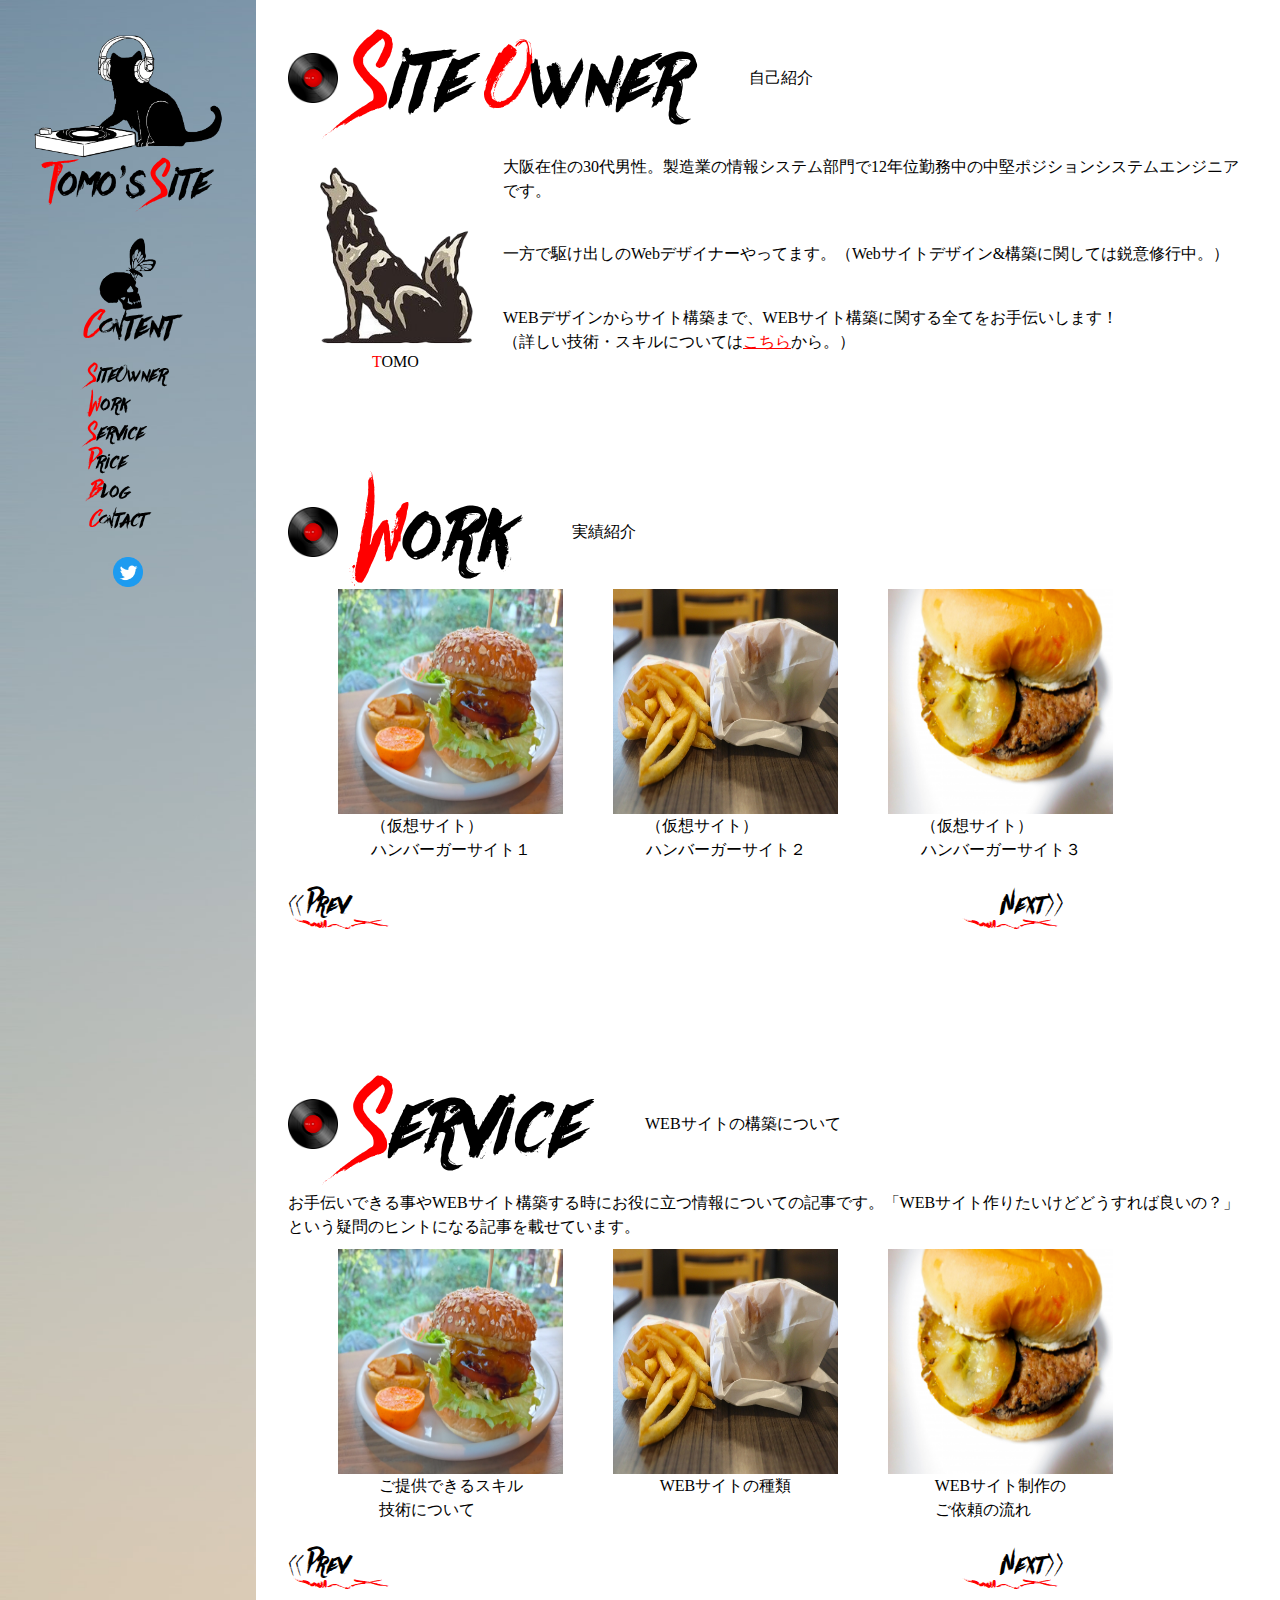
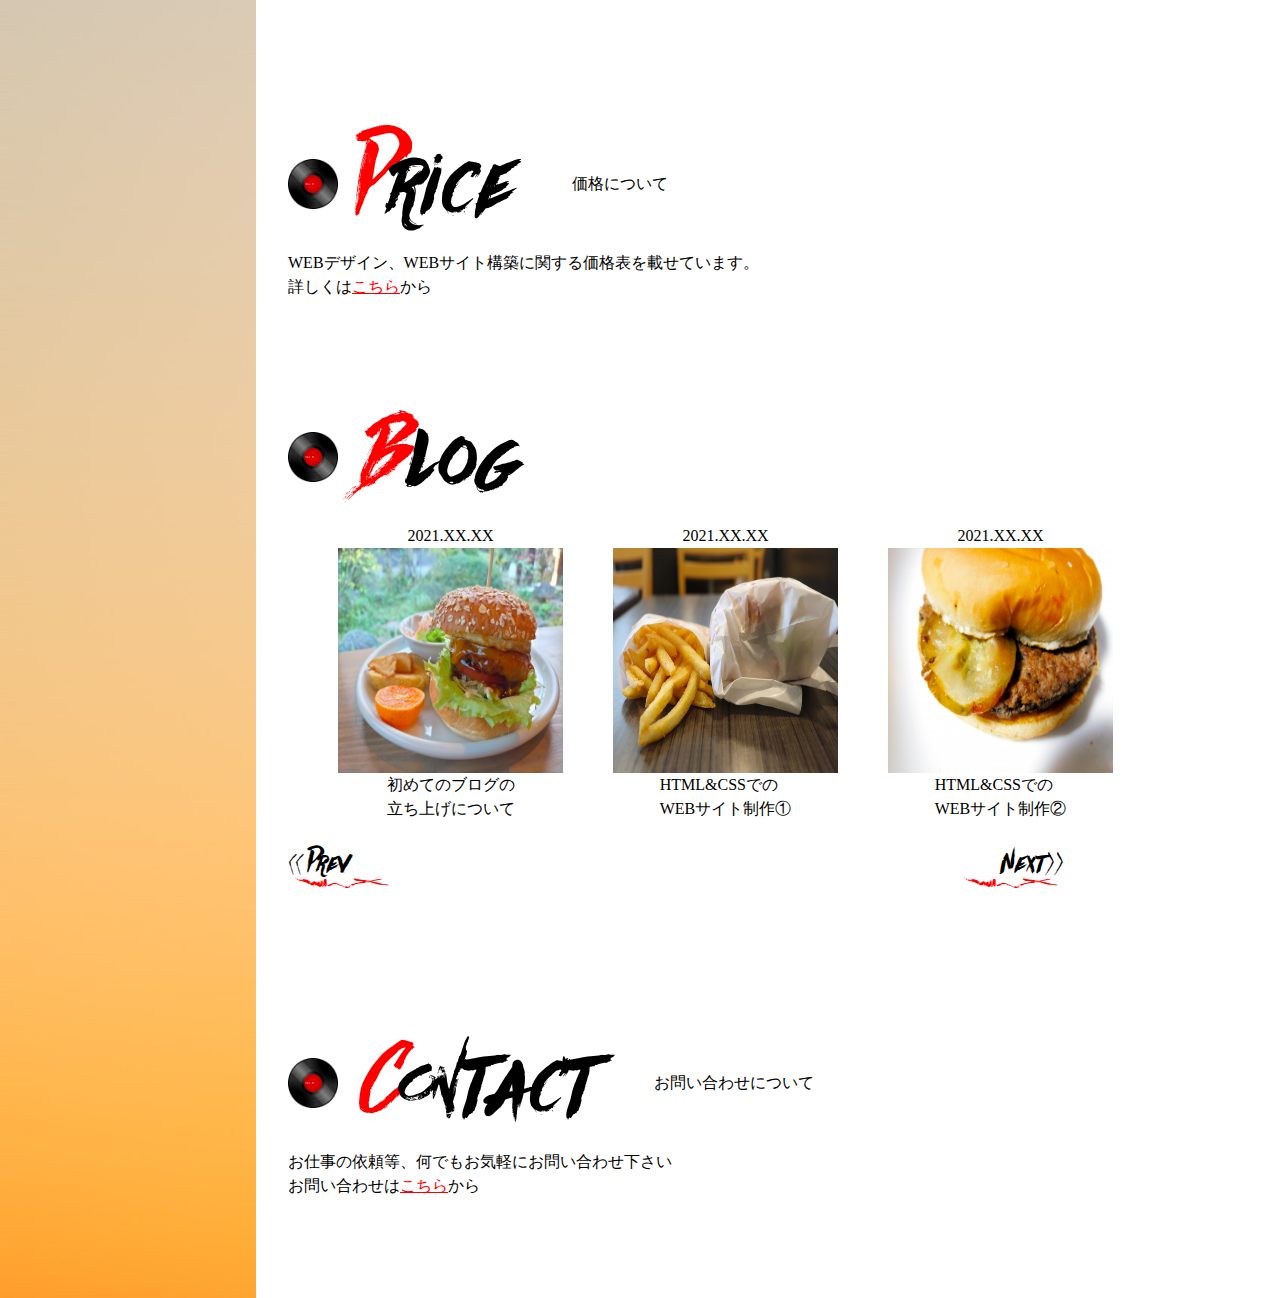
==== frontpage.html @ 64d19011 "frontpage.html のヘッダのCSSを実施" ====
<!DOCTYPE html>
    <html lang="ja">
        <head>
            <meta charset="UTF-8">
            <meta http-equiv="X-UA-Compatible" content="IE=edge">
            <meta name="description" content="副業用の作品集サイトです">
            <meta name="viewport" content="width=device-width, initial-scale=1.0">
            <title>TOMO PORTFOLIO</title>
            <link rel="stylesheet" href="./CSS/portfolio.css">
            <!-- スライダー用のCSS -->
            <!-- <link rel="stylesheet" type="text/css" href="CSS/slick.css"/>
            <link rel="stylesheet" type="text/css" href="CSS/slick-theme.css"/> -->

            <!-- Pageネーション用のJQueryjとJs -->
            <script src="https://code.jquery.com/jquery-3.6.0.min.js" integrity="sha256-/xUj+3OJU5yExlq6GSYGSHk7tPXikynS7ogEvDej/m4=" crossorigin="anonymous"></script>
            <script type="text/javascript" src="js/paginathing.min.js"></script>
            <script type="text/javascript" src="js/image-pagenation.js"></script>


        </head>
        <body>
            <header class="l-frontheader">
                <div class="p-frontheader">
                    <img src="./img/Twittersocialicons.png" alt="twitter" class="c-image__twitter p-frontheader__twitter">
                    <div class="p-frontheader__title">
                        <img src="./img/DJ_CAT.png" alt="サイトシンボルのDJCATです" class="c-image__cat">
                        <a href="#siteowner"><span>T</span>omo's <span>S</span>ite</a> 
                    </div>
                    <button class="p-hamberger"><span>M</span>enu</button>
                </div>
            </header>

            <main class="l-frontmain">
                <aside class="p-frontside">
                    <div class="p-frontside__fix">
                        <img src="./img/DJ_CAT.png" alt="サイトシンボルのDJCATです" class="c-image__cat u-margin__asidetop">
                        <a href="#siteowner" class="c-againstfont__side u-margin__asidebottom"><span>T</span>omo's <span>S</span>ite</a>
                        <img src="./img/skull.png" alt="サイドバーのシンボルの髑髏です" class="c-image__skull u-margin__asidetop">
                        <p class="c-againstfont__sidemenu"><span>C</span>ontent</p>
                        <ul class="c-againstfont__sidelink u-margin__asidetop u-margin__asidebottom">
                            <li><a href="#siteowner"><span>S</span>iteOwner</a></li>
                            <li><a href="#work"><span>W</span>ork</a></li>
                            <li><a href="#service"><span>S</span>ervice</a></li>
                            <li><a href="#price"><span>P</span>rice</a></li>
                            <li><a href="#blog"><span>B</span>log</a></li>
                            <li><a href="#contact"><span>C</span>ontact</a></li>
                        </ul>
                        <a href="#"><img src="./img/Twittersocialicons.png" alt="SiteOwnerのTwitterページのリンクです" class="c-image__twitter"></a>
                    </div>
                </aside>

                <article class="p-frontarticle">
                    <div class="p-frontarticle__wrap">  
                        <div class="p-introduction u-margin__asidetop" id="siteowner">
                            <div class="p-introduction__top ">
                                <img src="./img/record.png" alt="toppageのシンボルです" class="c-image__record">
                                <a href="#" class ="c-sutitlefont" ><span>S</span>ite <span>O</span>wner</a>
                                <p>自己紹介</p>
                            </div>
                            <div class="p-introduction__content">
                                <div class="p-introduction__left">
                                    <img src="./img/twitter_rj3PKCYw_400x400.png" alt="SiteOwnerのアバターです。" class="c-image__owner">
                                    <p><span>T</span>OMO</p>
                                </div>
                                <div class="p-introduction__right">
                                    <p>大阪在住の30代男性。製造業の情報システム部門で12年位勤務中の中堅ポジションシステムエンジニアです。</p>
                                    <p>一方で駆け出しのWebデザイナーやってます。（Webサイトデザイン&構築に関しては鋭意修行中。）</p>
                                    <p>WEBデザインからサイト構築まで、WEBサイト構築に関する全てをお手伝いします！<br>（詳しい技術・スキルについては<a href="#" class="c-redunderline">こちら</a>から。）</p>
                                </div>
                            </div>
                        </div>
                        <div class="p-frontwork" id="work">
                            <div class="p-frontwork__top">
                                <img src="./img/record.png" alt="toppageのシンボルです" class="c-image__record">
                                <a href="/work.html" class ="c-sutitlefont"><span>W</span>ork</a>
                                <p>実績紹介</p>
                            </div>
                            <div class="p-pagination">
                                <dl class="p-pagination__text">
                                    <dt><a href="/work.html"><img src="./img/work1.jpg" alt="画像1枚めです" class=c-image__work></a></dt>
                                    <dd><a class="c-genkaifont" href="/work.html">（仮想サイト）</br>ハンバーガーサイト１</a></dd> 
                                </dl>
                                <dl class="p-pagination__text">
                                    <dt><a href="/work.html"><img src="./img/work2.jpg" alt="画像2枚めです" class=c-image__work></a></dt>
                                    <dd><a class="c-genkaifont" href="#">（仮想サイト）</br>ハンバーガーサイト２</a></dd> 
                                </dl>
                                <dl class="p-pagination__text">
                                    <dt><a href="/work.html"><img src="./img/work3.jpg" alt="画像3枚めです" class=c-image__work></a></dt>
                                    <dd><a class="c-genkaifont" href="#">（仮想サイト）</br>ハンバーガーサイト３</a></dd> 
                                </dl>
                                <dl class="p-pagination__text">
                                    <dt><a href="/work.html"><img src="./img/work4.jpg" alt="画像4枚めです" class=c-image__work></a></dt>
                                    <dd><a class="c-genkaifont" href="#">（仮想サイト）</br>ハンバーガーサイト４</a></dd> 
                                </dl>
                            </div>
                        </div>
                    <div class="p-frontservice" id="service">
                        <div class="p-frontservice__top">
                            <img src="./img/record.png" alt="toppageのシンボルです" class="c-image__record">
                            <a href="#" class ="c-sutitlefont"><span>S</span>ervice</a>
                            <p>WEBサイトの構築について</p>
                        </div>
                        <p>お手伝いできる事やWEBサイト構築する時にお役に立つ情報についての記事です。「WEBサイト作りたいけどどうすれば良いの？」という疑問のヒントになる記事を載せています。</p>
                        <div class="p-pagination">
                            <dl class="p-pagination__text">
                                <dt><a href="#"><img src="./img/work1.jpg" alt="画像1枚めです" class=c-image__work></a></dt>
                                <dd><a class="c-genkaifont" href="#">ご提供できるスキル</br>技術について</a></dd> 
                            </dl>
                            <dl class="p-pagination__text">
                                <dt><a href="#"><img src="./img/work2.jpg" alt="画像2枚めです" class=c-image__work></a></dt>
                                <dd><a class="c-genkaifont" href="#">WEBサイトの種類</a></dd> 
                            </dl>
                            <dl class="p-pagination__text">
                                <dt><a href="#"><img src="./img/work3.jpg" alt="画像3枚めです" class=c-image__work></a></dt>
                                <dd><a class="c-genkaifont" href="#">WEBサイト制作の</br>ご依頼の流れ</a></dd> 
                            </dl>
                            <dl class="p-pagination__text">
                                <dt><a  href="#"><img src="./img/work4.jpg" alt="画像4枚めです" class=c-image__work></a></dt>
                                <dd><a  class="c-genkaifont" href="#">WEBデザインの種類について</a></dd> 
                            </dl>
                        </div>
                    </div>
                    <div class="p-frontprice" id="price">
                        <div class="p-frontprice__top">
                            <img src="./img/record.png" alt="toppageのシンボルです" class="c-image__record">
                            <a href="#" class ="c-sutitlefont"><span>P</span>rice</a>
                            <p>価格について</p>
                        </div>
                        <p>WEBデザイン、WEBサイト構築に関する価格表を載せています。</p>
                        <p>詳しくは<a class="c-redunderline" href="#">こちら</a>から</p>
                    </div>
                    <div class="p-frontblog" id="blog">
                        <div class="p-frontblog__top">
                            <img src="./img/record.png" alt="toppageのシンボルです" class="c-image__record">
                            <a href="#" class ="c-sutitlefont"><span>B</span>log</a>
                        </div>
                        <div class="p-pagination">
                            <dl class="p-pagination__text">
                                <dd><a class="c-genkaifont" href="#">2021.XX.XX</a></dd>
                                <dt><a href="#"><img src="./img/work1.jpg" alt="画像1枚めです" class=c-image__work></a></dt>
                                <dd><a class="c-genkaifont" href="#">初めてのブログの</br>立ち上げについて</a></dd> 
                            </dl>
                            <dl class="p-pagination__text">
                                <dd><a class="c-genkaifont" href="#">2021.XX.XX</a></dd>
                                <dt><a href="#"><img src="./img/work2.jpg" alt="画像2枚めです" class=c-image__work></a></dt>
                                <dd><a class="c-genkaifont" href="#">HTML&CSSでの<br>WEBサイト制作①</a></dd> 
                            </dl>
                            <dl class="p-pagination__text">
                                <dd><a class="c-genkaifont" href="#">2021.XX.XX</a></dd>
                                <dt><a href="#"><img src="./img/work3.jpg" alt="画像3枚めです" class=c-image__work></a></dt>
                                <dd><a class="c-genkaifont" href="#">HTML&CSSでの<br>WEBサイト制作②</a></dd> 
                            </dl>
                            <dl class="p-pagination__text">
                                <dd><a class="c-genkaifont" href="#">2021.XX.XX</a></dd>
                                <dt><a  href="#"><img src="./img/work4.jpg" alt="画像4枚めです" class=c-image__work></a></dt>
                                <dd><a class="c-genkaifont" href="#">HTML&CSSでの<br>WEBサイト制作③</a></dd> 
                            </dl>
                       </div>

                    </div>
                    <div class="p-frontcontact" id="contact">
                        <div class="p-frontcontact__top">
                            <img src="./img/record.png" alt="toppageのシンボルです" class="c-image__record">
                            <a href="#" class ="c-sutitlefont"><span>C</span>ontact</a>
                            <p>お問い合わせについて</p>
                        </div>
                        <p>お仕事の依頼等、何でもお気軽にお問い合わせ下さい</p>
                        <p>お問い合わせは<a class="c-redunderline" href="./contact.html">こちら</a>から</p>
                    </div>
                  </div>
                </article>
            </main>
            <footer class="l-frontfooter">
                <p><small>TOMO All right reserved</small></p>
            </footer>

            
        </body>
    </html>
---- CSS/portfolio.css ----
@charset "UTF-8";
/*! destyle.css v2.0.2 | MIT License | https://github.com/nicolas-cusan/destyle.css */
/* Reset box-model and set borders */
/* ============================================ */
*,
::before,
::after {
  -webkit-box-sizing: border-box;
          box-sizing: border-box;
  border-style: solid;
  border-width: 0;
}

/* Document */
/* ============================================ */
/**
 * 1. Correct the line height in all browsers.
 * 2. Prevent adjustments of font size after orientation changes in iOS.
 * 3. Remove gray overlay on links for iOS.
 */
html {
  line-height: 1.15;
  /* 1 */
  -webkit-text-size-adjust: 100%;
  /* 2 */
  -webkit-tap-highlight-color: transparent;
  /* 3*/
}

/* Sections */
/* ============================================ */
/**
 * Remove the margin in all browsers.
 */
body {
  margin: 0;
}

/**
 * Render the `main` element consistently in IE.
 */
main {
  display: block;
}

/* Vertical rhythm */
/* ============================================ */
p,
table,
blockquote,
address,
pre,
iframe,
form,
figure,
dl {
  margin: 0;
}

/* Headings */
/* ============================================ */
h1,
h2,
h3,
h4,
h5,
h6 {
  font-size: inherit;
  line-height: inherit;
  font-weight: inherit;
  margin: 0;
}

/* Lists (enumeration) */
/* ============================================ */
ul,
ol {
  margin: 0;
  padding: 0;
  list-style: none;
}

/* Lists (definition) */
/* ============================================ */
dt {
  font-weight: bold;
}

dd {
  margin-left: 0;
}

/* Grouping content */
/* ============================================ */
/**
 * 1. Add the correct box sizing in Firefox.
 * 2. Show the overflow in Edge and IE.
 */
hr {
  -webkit-box-sizing: content-box;
          box-sizing: content-box;
  /* 1 */
  height: 0;
  /* 1 */
  overflow: visible;
  /* 2 */
  border-top-width: 1px;
  margin: 0;
  clear: both;
  color: inherit;
}

/**
 * 1. Correct the inheritance and scaling of font size in all browsers.
 * 2. Correct the odd `em` font sizing in all browsers.
 */
pre {
  font-family: monospace, monospace;
  /* 1 */
  font-size: inherit;
  /* 2 */
}

address {
  font-style: inherit;
}

/* Text-level semantics */
/* ============================================ */
/**
 * Remove the gray background on active links in IE 10.
 */
a {
  background-color: transparent;
  text-decoration: none;
  color: inherit;
}

/**
 * 1. Remove the bottom border in Chrome 57-
 * 2. Add the correct text decoration in Chrome, Edge, IE, Opera, and Safari.
 */
abbr[title] {
  text-decoration: underline;
  /* 2 */
  -webkit-text-decoration: underline dotted;
          text-decoration: underline dotted;
  /* 2 */
}

/**
 * Add the correct font weight in Chrome, Edge, and Safari.
 */
b,
strong {
  font-weight: bolder;
}

/**
 * 1. Correct the inheritance and scaling of font size in all browsers.
 * 2. Correct the odd `em` font sizing in all browsers.
 */
code,
kbd,
samp {
  font-family: monospace, monospace;
  /* 1 */
  font-size: inherit;
  /* 2 */
}

/**
 * Add the correct font size in all browsers.
 */
small {
  font-size: 80%;
}

/**
 * Prevent `sub` and `sup` elements from affecting the line height in
 * all browsers.
 */
sub,
sup {
  font-size: 75%;
  line-height: 0;
  position: relative;
  vertical-align: baseline;
}

sub {
  bottom: -0.25em;
}

sup {
  top: -0.5em;
}

/* Embedded content */
/* ============================================ */
/**
 * Prevent vertical alignment issues.
 */
img,
embed,
object,
iframe {
  vertical-align: bottom;
}

/* Forms */
/* ============================================ */
/**
 * Reset form fields to make them styleable
 */
button,
input,
optgroup,
select,
textarea {
  -webkit-appearance: none;
  -moz-appearance: none;
       appearance: none;
  vertical-align: middle;
  color: inherit;
  font: inherit;
  background: transparent;
  padding: 0;
  margin: 0;
  outline: 0;
  border-radius: 0;
  text-align: inherit;
}

/**
 * Reset radio and checkbox appearance to preserve their look in iOS.
 */
[type="checkbox"] {
  -webkit-appearance: checkbox;
  -moz-appearance: checkbox;
       appearance: checkbox;
}

[type="radio"] {
  -webkit-appearance: radio;
  -moz-appearance: radio;
       appearance: radio;
}

/**
 * Show the overflow in IE.
 * 1. Show the overflow in Edge.
 */
button,
input {
  /* 1 */
  overflow: visible;
}

/**
 * Remove the inheritance of text transform in Edge, Firefox, and IE.
 * 1. Remove the inheritance of text transform in Firefox.
 */
button,
select {
  /* 1 */
  text-transform: none;
}

/**
 * Correct the inability to style clickable types in iOS and Safari.
 */
button,
[type="button"],
[type="reset"],
[type="submit"] {
  cursor: pointer;
  -webkit-appearance: none;
  -moz-appearance: none;
       appearance: none;
}

button[disabled],
[type="button"][disabled],
[type="reset"][disabled],
[type="submit"][disabled] {
  cursor: default;
}

/**
 * Remove the inner border and padding in Firefox.
 */
button::-moz-focus-inner,
[type="button"]::-moz-focus-inner,
[type="reset"]::-moz-focus-inner,
[type="submit"]::-moz-focus-inner {
  border-style: none;
  padding: 0;
}

/**
 * Restore the focus styles unset by the previous rule.
 */
button:-moz-focusring,
[type="button"]:-moz-focusring,
[type="reset"]:-moz-focusring,
[type="submit"]:-moz-focusring {
  outline: 1px dotted ButtonText;
}

/**
 * Remove arrow in IE10 & IE11
 */
select::-ms-expand {
  display: none;
}

/**
 * Remove padding
 */
option {
  padding: 0;
}

/**
 * Reset to invisible
 */
fieldset {
  margin: 0;
  padding: 0;
  min-width: 0;
}

/**
 * 1. Correct the text wrapping in Edge and IE.
 * 2. Correct the color inheritance from `fieldset` elements in IE.
 * 3. Remove the padding so developers are not caught out when they zero out
 *    `fieldset` elements in all browsers.
 */
legend {
  color: inherit;
  /* 2 */
  display: table;
  /* 1 */
  max-width: 100%;
  /* 1 */
  padding: 0;
  /* 3 */
  white-space: normal;
  /* 1 */
}

/**
 * Add the correct vertical alignment in Chrome, Firefox, and Opera.
 */
progress {
  vertical-align: baseline;
}

/**
 * Remove the default vertical scrollbar in IE 10+.
 */
textarea {
  overflow: auto;
}

/**
 * Correct the cursor style of increment and decrement buttons in Chrome.
 */
[type="number"]::-webkit-inner-spin-button,
[type="number"]::-webkit-outer-spin-button {
  height: auto;
}

/**
 * 1. Correct the outline style in Safari.
 */
[type="search"] {
  outline-offset: -2px;
  /* 1 */
}

/**
 * Remove the inner padding in Chrome and Safari on macOS.
 */
[type="search"]::-webkit-search-decoration {
  -webkit-appearance: none;
}

/**
 * 1. Correct the inability to style clickable types in iOS and Safari.
 * 2. Change font properties to `inherit` in Safari.
 */
::-webkit-file-upload-button {
  -webkit-appearance: button;
  /* 1 */
  font: inherit;
  /* 2 */
}

/**
 * Clickable labels
 */
label[for] {
  cursor: pointer;
}

/* Interactive */
/* ============================================ */
/*
 * Add the correct display in Edge, IE 10+, and Firefox.
 */
details {
  display: block;
}

/*
 * Add the correct display in all browsers.
 */
summary {
  display: list-item;
}

/*
 * Remove outline for editable content.
 */
[contenteditable] {
  outline: none;
}

/* Table */
/* ============================================ */
table {
  border-collapse: collapse;
  border-spacing: 0;
}

caption {
  text-align: left;
}

td,
th {
  vertical-align: top;
  padding: 0;
}

th {
  text-align: left;
  font-weight: bold;
}

/* Misc */
/* ============================================ */
/**
 * Add the correct display in IE 10+.
 */
template {
  display: none;
}

/**
 * Add the correct display in IE 10.
 */
[hidden] {
  display: none;
}

/* PCはWidthが1200pxより大きい */
/* タブレットはWidthが1200pxより小さい */
/* スマホはWidthが700pxより小さい */
@font-face {
  font-family: "genkai-mincho";
  src: url("/fonts/genkai-mincho-sanset.woff") format("woff");
}

@font-face {
  font-family: "my-against";
  src: url("/fonts/againts.woff") format("woff");
}

@font-face {
  font-family: "my-thunder";
  src: url("/fonts/thunder.woff2") format("woff2");
}

html {
  line-height: 150%;
}

h1, h2, h3, ul, a {
  font-family: "my-against";
}

ul {
  font-size: 30px;
}

span {
  color: red;
}

form {
  font-family: "genkai-mincho";
}

@media (min-width: 1201px) {
  .l-frontheader {
    display: none;
  }
}

@media (max-width: 1200px) {
  .l-frontheader {
    display: block;
    width: 100vw;
    height: 250px;
    background-image: url(/img/gradation_background.jpg);
  }
}

.l-workheader {
  width: 100vw;
  display: -webkit-box;
  display: -ms-flexbox;
  display: flex;
  -webkit-box-orient: vertical;
  -webkit-box-direction: normal;
      -ms-flex-direction: column;
          flex-direction: column;
  -webkit-box-align: center;
      -ms-flex-align: center;
          align-items: center;
}

.l-index {
  height: 100vh;
  width: 100vw;
  background: url("/img/frontpage_background.jpg") no-repeat center center/cover;
}

.l-frontmain {
  display: -webkit-box;
  display: -ms-flexbox;
  display: flex;
}

.l-workmain {
  width: 100vw;
  display: -webkit-box;
  display: -ms-flexbox;
  display: flex;
  -webkit-box-orient: vertical;
  -webkit-box-direction: normal;
      -ms-flex-direction: column;
          flex-direction: column;
  -webkit-box-align: center;
      -ms-flex-align: center;
          align-items: center;
}

@media (min-width: 1201px) {
  .l-frontfooter {
    display: none;
  }
}

.l-workfooter {
  width: 100vw;
  height: 100px;
  background: url(/img/footer_tape.jpg) 90px/60px;
  margin-top: 80px;
  display: -webkit-box;
  display: -ms-flexbox;
  display: flex;
  -webkit-box-orient: vertical;
  -webkit-box-direction: normal;
      -ms-flex-direction: column;
          flex-direction: column;
  -webkit-box-align: center;
      -ms-flex-align: center;
          align-items: center;
  -webkit-box-pack: center;
      -ms-flex-pack: center;
          justify-content: center;
  color: white;
}

.c-genkaifont, .c-genkaifont__contents {
  font-family: "genkai-mincho";
}

.c-genkaifont__contents {
  font-size: 16px;
}

.c-thunderfont {
  font-family: "my-thunder";
}

.c-againstfont, .c-againstfont__side, .c-againstfont__sidemenu, .c-againstfont__sidelink {
  font-family: "my-against";
}

.c-againstfont__side {
  font-size: 50px;
}

.c-againstfont__sidemenu {
  font-size: 40px;
}

.c-againstfont__sidelink {
  font-size: 25px;
}

.c-sutitlefont {
  font-size: 100px;
}

.c-redunderline {
  text-decoration: underline;
  color: red;
  font-family: "genkai-mincho";
}

.c-animationtext > span {
  font-size: 80px;
  color: black;
}

.c-animationtext > span:nth-of-type(1) {
  font-size: 120px;
  color: red;
}

.c-animationtext > span:nth-of-type(6) {
  font-size: 120px;
  color: red;
}

.c-animationlink > span {
  font-size: 50px;
  color: black;
}

.c-animationlink > span:nth-of-type(1) {
  font-size: 100px;
  color: red;
}

.c-thunderanimation > span {
  font-size: 50px;
}

.c-image__indexdjcat {
  width: 200px;
  height: 150px;
}

.c-image__cat {
  width: 200px;
  height: 150px;
}

.c-image__skull {
  width: 80px;
  height: 80px;
}

.c-image__twitter {
  width: 30px;
  height: 30px;
}

.c-image__record {
  width: 50px;
  height: 50px;
}

.c-image__owner {
  width: 215px;
  height: 215px;
}

.c-image__work {
  width: 225px;
  height: 225px;
}

.c-image__slick {
  width: 70vw;
  height: 500px;
}

.c-image__otherwork {
  width: 50vw;
  height: 300px;
}

.slick-dots > li > button::before {
  font-size: 50px;
}

.p-index {
  display: -webkit-box;
  display: -ms-flexbox;
  display: flex;
  -webkit-box-orient: vertical;
  -webkit-box-direction: normal;
      -ms-flex-direction: column;
          flex-direction: column;
  -webkit-box-align: center;
      -ms-flex-align: center;
          align-items: center;
  width: 60vw;
  height: 100vh;
  position: relative;
}

.p-index__indexdjcat {
  position: absolute;
  top: 10vh;
}

.p-index__animationtext {
  position: absolute;
  top: 35vh;
}

.p-index__animationlink {
  position: absolute;
  top: 70vh;
}

.p-index__thunderfont {
  position: absolute;
  top: 80vh;
}

.p-frontarticle {
  width: 80vw;
  display: -webkit-box;
  display: -ms-flexbox;
  display: flex;
  -webkit-box-orient: vertical;
  -webkit-box-direction: normal;
      -ms-flex-direction: column;
          flex-direction: column;
  -webkit-box-align: center;
      -ms-flex-align: center;
          align-items: center;
  font-family: "genkai-mincho";
}

.p-frontarticle__wrap {
  width: 75vw;
}

.p-introduction__top {
  display: -webkit-box;
  display: -ms-flexbox;
  display: flex;
  -webkit-box-align: center;
      -ms-flex-align: center;
          align-items: center;
  height: 115px;
}

.p-introduction__top > a {
  margin: 0 40px 0 20px;
}

.p-introduction__top > p {
  margin: 0 40px 0 20px;
  font-family: "genkai-mincho";
}

.p-introduction__content {
  display: -webkit-box;
  display: -ms-flexbox;
  display: flex;
}

.p-introduction__left {
  width: 215px;
  display: -webkit-box;
  display: -ms-flexbox;
  display: flex;
  -webkit-box-orient: vertical;
  -webkit-box-direction: normal;
      -ms-flex-direction: column;
          flex-direction: column;
  -webkit-box-align: center;
      -ms-flex-align: center;
          align-items: center;
}

.p-introduction__right {
  display: -webkit-box;
  display: -ms-flexbox;
  display: flex;
  -webkit-box-orient: vertical;
  -webkit-box-direction: normal;
      -ms-flex-direction: column;
          flex-direction: column;
  -ms-flex-pack: distribute;
      justify-content: space-around;
}

.p-frontwork {
  margin-top: 100px;
}

.p-frontwork__top {
  display: -webkit-box;
  display: -ms-flexbox;
  display: flex;
  -webkit-box-align: center;
      -ms-flex-align: center;
          align-items: center;
  height: 115px;
}

.p-frontwork__top > a {
  margin: 0 40px 0 20px;
}

.p-frontwork__top > p {
  margin: 0 40px 0 20px;
  font-family: "genkai-mincho";
}

.p-pagination {
  display: -webkit-box;
  display: -ms-flexbox;
  display: flex;
}

.p-pagination__class {
  width: 775px;
  display: -webkit-box;
  display: -ms-flexbox;
  display: flex;
  -webkit-box-pack: justify;
      -ms-flex-pack: justify;
          justify-content: space-between;
  margin: 30px 0 50px 0;
}

.p-pagination__class > .prev {
  position: relative;
}

.p-pagination__class > .prev > a::after {
  position: absolute;
  content: "Ene";
  color: red;
  top: 15px;
  left: 5px;
  font-family: "my-thunder";
  font-size: 25px;
}

.p-pagination__class > .next {
  position: relative;
}

.p-pagination__class > .next > a::after {
  position: absolute;
  content: "Ene";
  color: red;
  top: 15px;
  right: 5px;
  font-family: "my-thunder";
  font-size: 25px;
}

.p-pagination__class > .page {
  display: none;
}

.p-pagination__work {
  margin-top: 80px;
  display: -webkit-box;
  display: -ms-flexbox;
  display: flex;
  -webkit-box-orient: vertical;
  -webkit-box-direction: normal;
      -ms-flex-direction: column;
          flex-direction: column;
  -webkit-box-align: center;
      -ms-flex-align: center;
          align-items: center;
}

.p-pagination__work > h3 {
  margin-bottom: 20px;
}

.p-pagination__text {
  display: -webkit-box;
  display: -ms-flexbox;
  display: flex;
  -webkit-box-orient: vertical;
  -webkit-box-direction: normal;
      -ms-flex-direction: column;
          flex-direction: column;
  -webkit-box-align: center;
      -ms-flex-align: center;
          align-items: center;
}

.p-pagination__text > dt {
  margin-left: 50px;
}

.p-pagination__text > dd {
  margin-left: 50px;
}

.p-pagination__container {
  display: -webkit-box;
  display: -ms-flexbox;
  display: flex;
  -webkit-box-pack: justify;
      -ms-flex-pack: justify;
          justify-content: space-between;
}

.p-pagination__other {
  display: -webkit-box;
  display: -ms-flexbox;
  display: flex;
  -webkit-box-orient: vertical;
  -webkit-box-direction: normal;
      -ms-flex-direction: column;
          flex-direction: column;
  -webkit-box-align: center;
      -ms-flex-align: center;
          align-items: center;
}

.p-pagination__othercontents {
  display: -webkit-box;
  display: -ms-flexbox;
  display: flex;
  -webkit-box-orient: vertical;
  -webkit-box-direction: normal;
      -ms-flex-direction: column;
          flex-direction: column;
  -webkit-box-align: center;
      -ms-flex-align: center;
          align-items: center;
}

.p-frontservice {
  margin-top: 100px;
}

.p-frontservice__top {
  display: -webkit-box;
  display: -ms-flexbox;
  display: flex;
  -webkit-box-align: center;
      -ms-flex-align: center;
          align-items: center;
  height: 115px;
}

.p-frontservice__top > a {
  margin: 0 40px 0 20px;
}

.p-frontservice__top > p {
  margin: 0 40px 0 20px;
  font-family: "genkai-mincho";
}

.p-frontservice > p {
  margin: 10px 0 10px 0;
}

.p-frontprice {
  margin-top: 100px;
}

.p-frontprice__top {
  display: -webkit-box;
  display: -ms-flexbox;
  display: flex;
  -webkit-box-align: center;
      -ms-flex-align: center;
          align-items: center;
  height: 115px;
  margin-bottom: 10px;
}

.p-frontprice__top > a {
  margin: 0 40px 0 20px;
}

.p-frontprice__top > p {
  margin: 0 40px 0 20px;
  font-family: "genkai-mincho";
}

.p-frontblog {
  margin-top: 100px;
}

.p-frontblog__top {
  display: -webkit-box;
  display: -ms-flexbox;
  display: flex;
  -webkit-box-align: center;
      -ms-flex-align: center;
          align-items: center;
  height: 115px;
  margin-bottom: 10px;
}

.p-frontblog__top > a {
  margin: 0 40px 0 20px;
}

.p-frontblog__top > p {
  margin: 0 40px 0 20px;
  font-family: "genkai-mincho";
}

.p-frontcontact {
  margin: 100px 0 100px 0;
}

.p-frontcontact__top {
  display: -webkit-box;
  display: -ms-flexbox;
  display: flex;
  -webkit-box-align: center;
      -ms-flex-align: center;
          align-items: center;
  height: 115px;
  margin-bottom: 10px;
}

.p-frontcontact__top > a {
  margin: 0 40px 0 20px;
}

.p-frontcontact__top > p {
  margin: 0 40px 0 20px;
  font-family: "genkai-mincho";
}

.p-workarticle {
  margin-top: 40px;
  width: 70vw;
}

.p-workarticle > p {
  font-family: "genkai-mincho";
}

.p-workarticle__subtitle {
  display: -webkit-box;
  display: -ms-flexbox;
  display: flex;
  -webkit-box-align: center;
      -ms-flex-align: center;
          align-items: center;
  height: 80px;
}

.p-workarticle__subtitle > a {
  margin: 0 40px 0 20px;
}

.p-workarticle__subtitle > p {
  margin: 0 40px 0 20px;
  font-family: "genkai-mincho";
}

.p-workarticle__contents {
  margin: 80px 0 80px 0;
}

.p-workarticle__contents > p {
  font-family: "genkai-mincho";
  margin: 20px 0 20px 0;
}

.p-blogarticle__date {
  text-align: right;
}

.p-slider {
  width: 70vw;
  margin-top: 80px;
}

.p-slider > img {
  height: 400px;
}

.p-grid {
  display: -ms-grid;
  display: grid;
  -ms-grid-columns: (23vw)[3];
      grid-template-columns: repeat(3, 23vw);
  -ms-grid-rows: (80px)[3];
      grid-template-rows: repeat(3, 80px);
  font-family: "genkai-mincho";
  color: white;
  margin-bottom: 80px;
}

.p-grid > li {
  font-size: 20px;
  background: url(/img/Black3.png) center/contain no-repeat;
  width: 23vw;
  height: 80px;
  line-height: 80px;
  text-align: center;
}

.p-form {
  width: 70vw;
  display: -webkit-box;
  display: -ms-flexbox;
  display: flex;
  -webkit-box-orient: vertical;
  -webkit-box-direction: normal;
      -ms-flex-direction: column;
          flex-direction: column;
  -webkit-box-align: center;
      -ms-flex-align: center;
          align-items: center;
}

.p-form__contents {
  display: block;
  margin-top: 20px;
  display: -webkit-box;
  display: -ms-flexbox;
  display: flex;
}

.p-form__label {
  display: block;
  width: 15vw;
}

.p-form__input {
  display: block;
  width: 50vw;
  background-color: #F4F0F0;
  border: 1px solid #707070;
}

.p-form__textarea {
  width: 50vw;
  background-color: #F4F0F0;
  border: 1px solid  #707070;
  height: 120px;
}

.p-form__submit {
  background: url(/img/Black3.png) center/contain no-repeat;
  color: white;
}

.p-form__submit > input {
  width: 20vw;
  text-align: center;
  height: 80px;
  line-height: 80px;
}

.p-frontside {
  background-image: url(/img/gradation_background.jpg);
  background-size: cover;
  width: 20vw;
}

.p-frontside__fix {
  position: fixed;
  width: 20vw;
  display: -webkit-box;
  display: -ms-flexbox;
  display: flex;
  -webkit-box-orient: vertical;
  -webkit-box-direction: normal;
      -ms-flex-direction: column;
          flex-direction: column;
  -webkit-box-align: center;
      -ms-flex-align: center;
          align-items: center;
}

.p-frontside > p {
  font-size: 50px;
  font-family: "my-against";
}

.p-frontside > ul {
  font-size: 30px;
  font-family: "my-against";
}

.p-workside {
  height: 100vh;
}

@media (min-width: 1201px) {
  .p-workside {
    display: none;
  }
}

.p-frontheader {
  position: relative;
}

.p-frontheader__twitter {
  position: absolute;
  top: 150px;
  left: 150px;
}

.p-frontheader__title {
  height: 250px;
  display: -webkit-box;
  display: -ms-flexbox;
  display: flex;
  -webkit-box-orient: vertical;
  -webkit-box-direction: normal;
      -ms-flex-direction: column;
          flex-direction: column;
  -webkit-box-align: center;
      -ms-flex-align: center;
          align-items: center;
  -webkit-box-pack: center;
      -ms-flex-pack: center;
          justify-content: center;
}

.p-frontheader__title > a {
  font-size: 50px;
}

.p-hamberger {
  position: absolute;
  left: 90vw;
  top: 50px;
  font-size: 30px;
  font-family: "my-against";
}

.p-workheader__wrap {
  width: 70%;
  display: -webkit-box;
  display: -ms-flexbox;
  display: flex;
}

.p-workheader__left {
  display: -webkit-box;
  display: -ms-flexbox;
  display: flex;
  -webkit-box-orient: vertical;
  -webkit-box-direction: normal;
      -ms-flex-direction: column;
          flex-direction: column;
  -webkit-box-align: center;
      -ms-flex-align: center;
          align-items: center;
  margin-right: 80px;
}

.p-workheader__title {
  display: -webkit-box;
  display: -ms-flexbox;
  display: flex;
  -webkit-box-align: center;
      -ms-flex-align: center;
          align-items: center;
  height: 150px;
}

.p-workheader__title > a {
  margin: 0 40px 0 20px;
}

.p-workheader__title > p {
  margin: 0 40px 0 20px;
  font-family: "genkai-mincho";
}

.p-workheader__pankuzu {
  display: -webkit-box;
  display: -ms-flexbox;
  display: flex;
}

.p-workheader__pankuzu > a, .p-workheader__pankuzu p {
  font-family: "genkai-mincho";
}

.p-workheader__pankuzu > p {
  margin: 0 5px 0 5px;
}

.u-margin__index {
  margin-bottom: 40px;
}

.u-margin__asidetop {
  margin-top: 20px;
}

.u-margin__asidetop > li {
  margin-top: 5px;
}

.u-margin__asidebottom {
  margin-bottom: 20px;
}

.u-margin__asidebottom > li {
  margin-bottom: 5px;
}

.u-margin__worktop {
  margin-top: 20px;
}

.u-margin__pricetop {
  margin-top: 80px;
}

.u-margin__blogtop {
  margin-top: 80px;
}
/*# sourceMappingURL=portfolio.css.map */
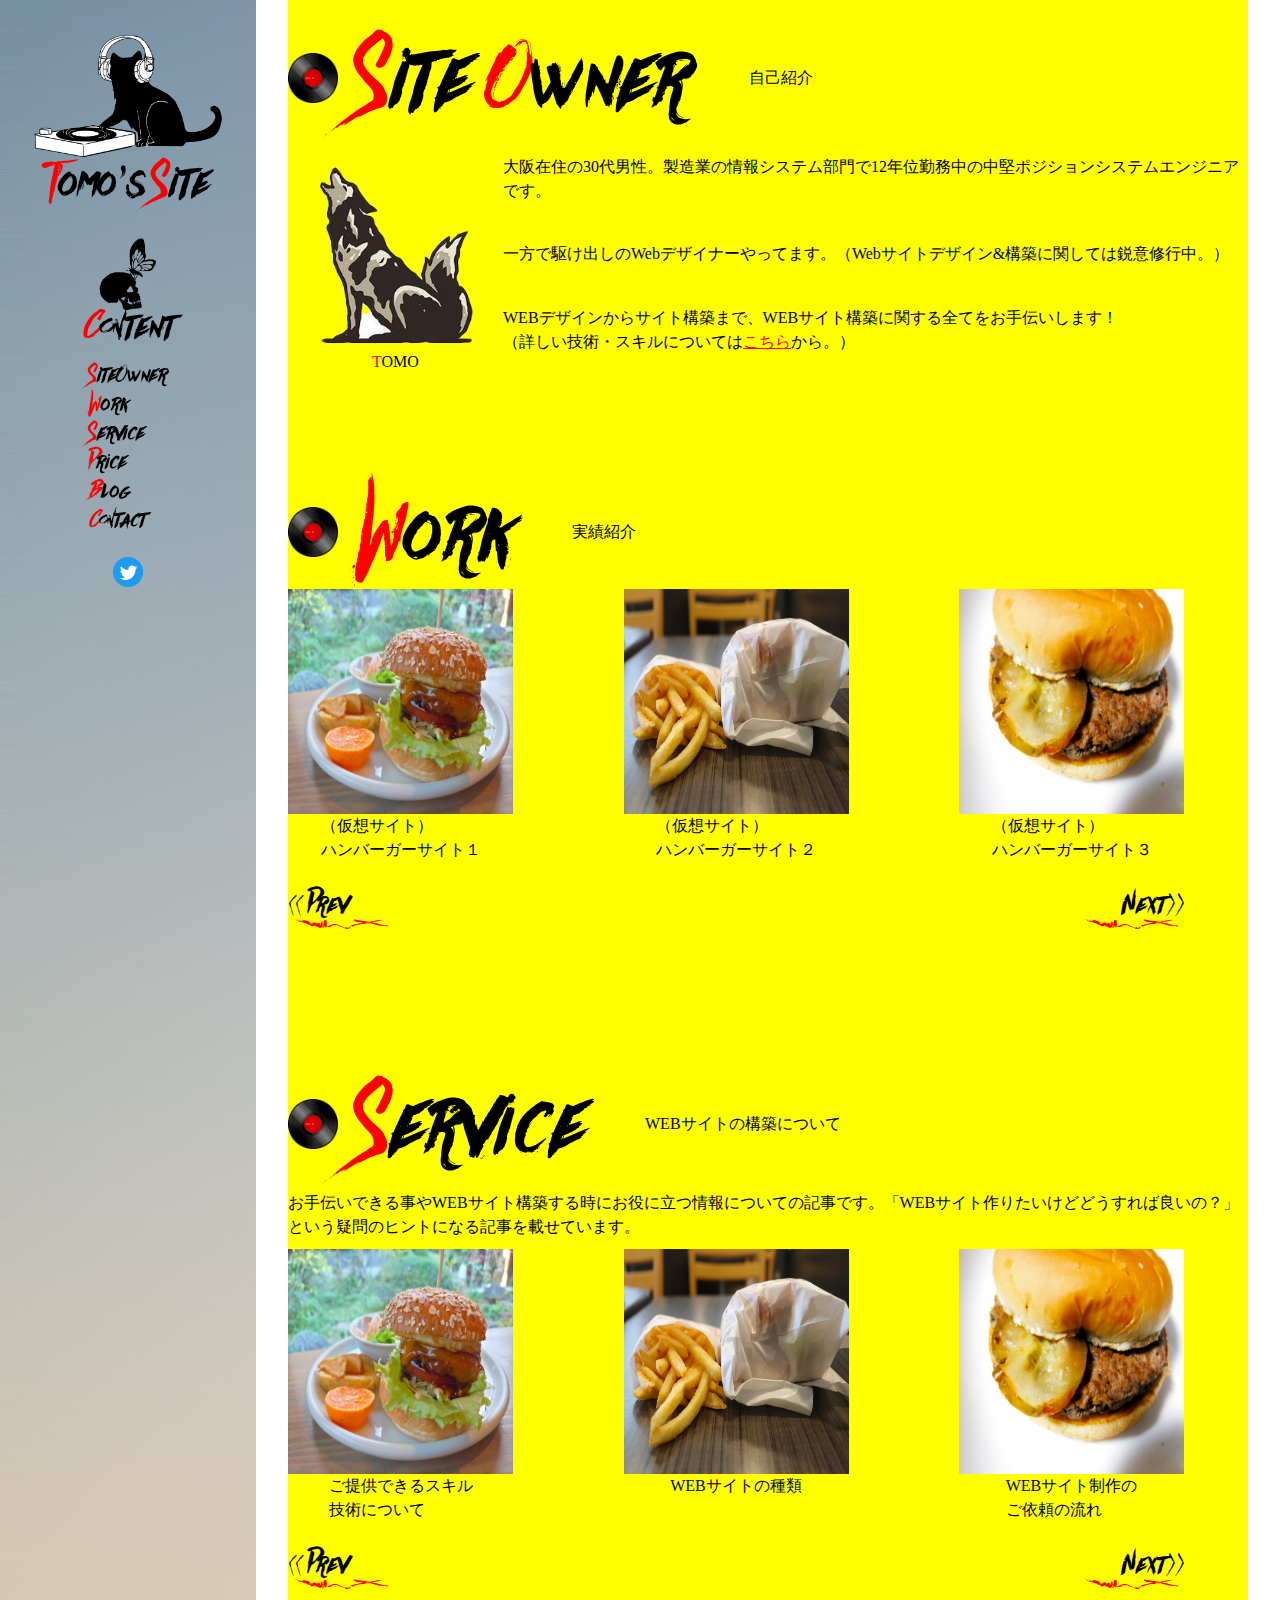
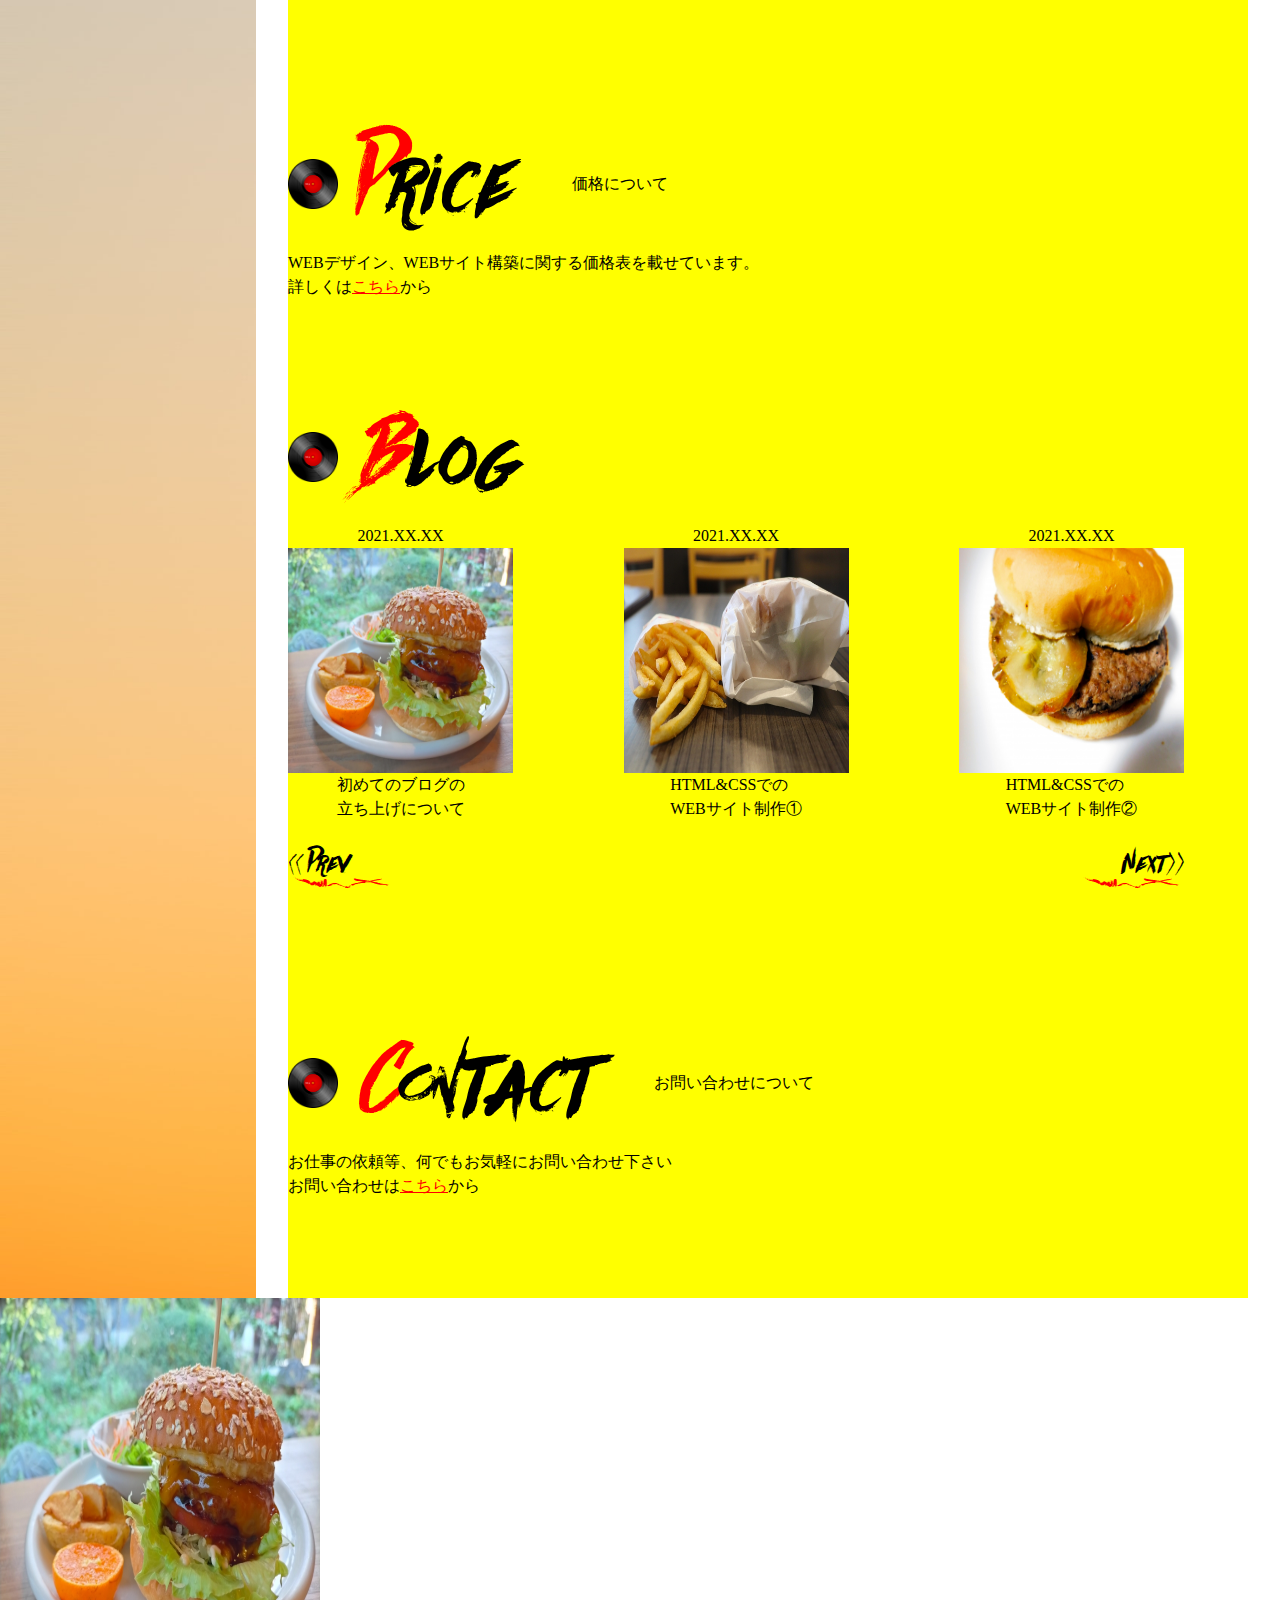
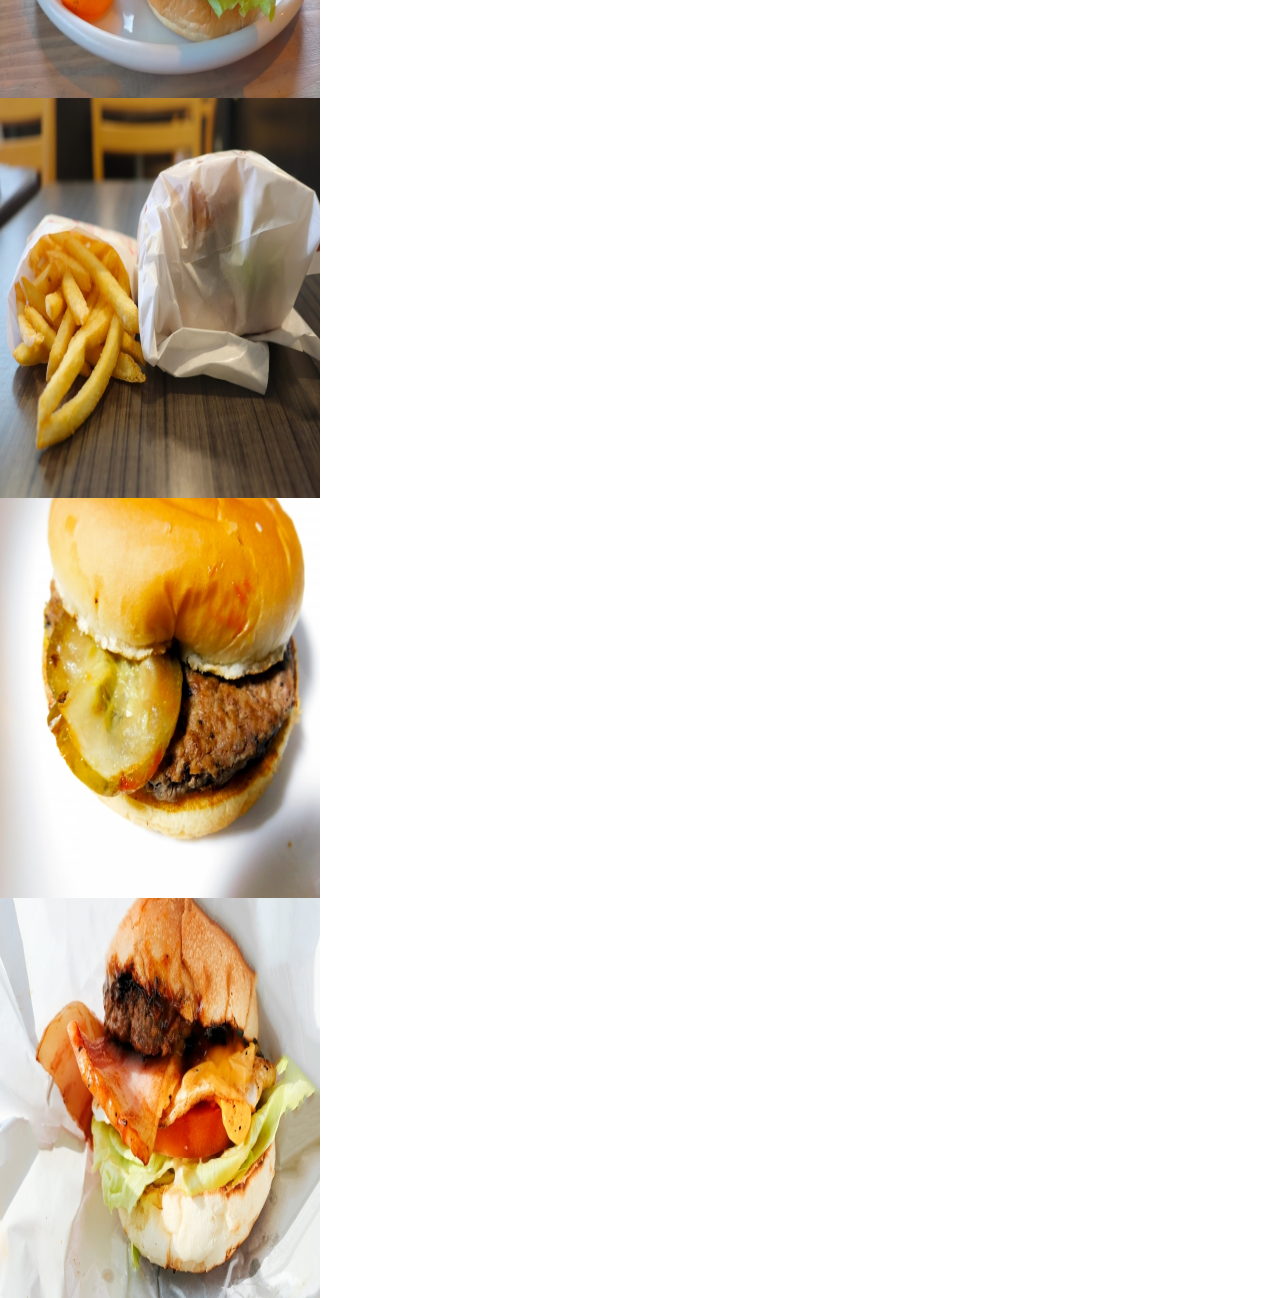
==== commit 0f079a48: "Swiper対応" ====
--- a/frontpage.html
+++ b/frontpage.html
@@ -16,6 +16,9 @@
             <script type="text/javascript" src="js/paginathing.min.js"></script>
             <script type="text/javascript" src="js/image-pagenation.js"></script>
 
+            <!-- SwiperのCSS読み込み -->
+            <link rel="stylesheet" href="./CSS/swiper-bundle.min.css">
+
 
         </head>
         <body>
@@ -33,8 +36,8 @@
             <main class="l-frontmain">
                 <aside class="p-frontside">
                     <div class="p-frontside__fix">
-                        <img src="./img/DJ_CAT.png" alt="サイトシンボルのDJCATです" class="c-image__cat u-margin__asidetop">
-                        <a href="#siteowner" class="c-againstfont__side u-margin__asidebottom"><span>T</span>omo's <span>S</span>ite</a>
+                        <img src="./img/DJ_CAT.png" alt="サイトシンボルのDJCATです" class="c-image__cat u-margin__asidetop p-frontside__cat">
+                        <a href="#siteowner" class="c-againstfont__side u-margin__asidebottom p-frontside__subtitle"><span>T</span>omo's <span>S</span>ite</a>
                         <img src="./img/skull.png" alt="サイドバーのシンボルの髑髏です" class="c-image__skull u-margin__asidetop">
                         <p class="c-againstfont__sidemenu"><span>C</span>ontent</p>
                         <ul class="c-againstfont__sidelink u-margin__asidetop u-margin__asidebottom">
@@ -94,86 +97,103 @@
                                 </dl>
                             </div>
                         </div>
-                    <div class="p-frontservice" id="service">
-                        <div class="p-frontservice__top">
-                            <img src="./img/record.png" alt="toppageのシンボルです" class="c-image__record">
-                            <a href="#" class ="c-sutitlefont"><span>S</span>ervice</a>
-                            <p>WEBサイトの構築について</p>
+                        <div class="p-frontservice" id="service">
+                            <div class="p-frontservice__top">
+                                <img src="./img/record.png" alt="toppageのシンボルです" class="c-image__record">
+                                <a href="#" class ="c-sutitlefont"><span>S</span>ervice</a>
+                                <p>WEBサイトの構築について</p>
+                            </div>
+                            <p>お手伝いできる事やWEBサイト構築する時にお役に立つ情報についての記事です。「WEBサイト作りたいけどどうすれば良いの？」という疑問のヒントになる記事を載せています。</p>
+                            <div class="p-pagination">
+                                <dl class="p-pagination__text">
+                                    <dt><a href="#"><img src="./img/work1.jpg" alt="画像1枚めです" class=c-image__work></a></dt>
+                                    <dd><a class="c-genkaifont" href="#">ご提供できるスキル</br>技術について</a></dd> 
+                                </dl>
+                                <dl class="p-pagination__text">
+                                    <dt><a href="#"><img src="./img/work2.jpg" alt="画像2枚めです" class=c-image__work></a></dt>
+                                    <dd><a class="c-genkaifont" href="#">WEBサイトの種類</a></dd> 
+                                </dl>
+                                <dl class="p-pagination__text">
+                                    <dt><a href="#"><img src="./img/work3.jpg" alt="画像3枚めです" class=c-image__work></a></dt>
+                                    <dd><a class="c-genkaifont" href="#">WEBサイト制作の</br>ご依頼の流れ</a></dd> 
+                                </dl>
+                                <dl class="p-pagination__text">
+                                    <dt><a  href="#"><img src="./img/work4.jpg" alt="画像4枚めです" class=c-image__work></a></dt>
+                                    <dd><a  class="c-genkaifont" href="#">WEBデザインの種類について</a></dd> 
+                                </dl>
+                            </div>
                         </div>
-                        <p>お手伝いできる事やWEBサイト構築する時にお役に立つ情報についての記事です。「WEBサイト作りたいけどどうすれば良いの？」という疑問のヒントになる記事を載せています。</p>
-                        <div class="p-pagination">
-                            <dl class="p-pagination__text">
-                                <dt><a href="#"><img src="./img/work1.jpg" alt="画像1枚めです" class=c-image__work></a></dt>
-                                <dd><a class="c-genkaifont" href="#">ご提供できるスキル</br>技術について</a></dd> 
-                            </dl>
-                            <dl class="p-pagination__text">
-                                <dt><a href="#"><img src="./img/work2.jpg" alt="画像2枚めです" class=c-image__work></a></dt>
-                                <dd><a class="c-genkaifont" href="#">WEBサイトの種類</a></dd> 
-                            </dl>
-                            <dl class="p-pagination__text">
-                                <dt><a href="#"><img src="./img/work3.jpg" alt="画像3枚めです" class=c-image__work></a></dt>
-                                <dd><a class="c-genkaifont" href="#">WEBサイト制作の</br>ご依頼の流れ</a></dd> 
-                            </dl>
-                            <dl class="p-pagination__text">
-                                <dt><a  href="#"><img src="./img/work4.jpg" alt="画像4枚めです" class=c-image__work></a></dt>
-                                <dd><a  class="c-genkaifont" href="#">WEBデザインの種類について</a></dd> 
-                            </dl>
+                        <div class="p-frontprice" id="price">
+                            <div class="p-frontprice__top">
+                                <img src="./img/record.png" alt="toppageのシンボルです" class="c-image__record">
+                                <a href="#" class ="c-sutitlefont"><span>P</span>rice</a>
+                                <p>価格について</p>
+                            </div>
+                            <p>WEBデザイン、WEBサイト構築に関する価格表を載せています。</p>
+                            <p>詳しくは<a class="c-redunderline" href="#">こちら</a>から</p>
+                        </div>
+                        <div class="p-frontblog" id="blog">
+                            <div class="p-frontblog__top">
+                                <img src="./img/record.png" alt="toppageのシンボルです" class="c-image__record">
+                                <a href="#" class ="c-sutitlefont"><span>B</span>log</a>
+                            </div>
+                            <div class="p-pagination">
+                                <dl class="p-pagination__text">
+                                    <dd><a class="c-genkaifont" href="#">2021.XX.XX</a></dd>
+                                    <dt><a href="#"><img src="./img/work1.jpg" alt="画像1枚めです" class=c-image__work></a></dt>
+                                    <dd><a class="c-genkaifont" href="#">初めてのブログの</br>立ち上げについて</a></dd> 
+                                </dl>
+                                <dl class="p-pagination__text">
+                                    <dd><a class="c-genkaifont" href="#">2021.XX.XX</a></dd>
+                                    <dt><a href="#"><img src="./img/work2.jpg" alt="画像2枚めです" class=c-image__work></a></dt>
+                                    <dd><a class="c-genkaifont" href="#">HTML&CSSでの<br>WEBサイト制作①</a></dd> 
+                                </dl>
+                                <dl class="p-pagination__text">
+                                    <dd><a class="c-genkaifont" href="#">2021.XX.XX</a></dd>
+                                    <dt><a href="#"><img src="./img/work3.jpg" alt="画像3枚めです" class=c-image__work></a></dt>
+                                    <dd><a class="c-genkaifont" href="#">HTML&CSSでの<br>WEBサイト制作②</a></dd> 
+                                </dl>
+                                <dl class="p-pagination__text">
+                                    <dd><a class="c-genkaifont" href="#">2021.XX.XX</a></dd>
+                                    <dt><a  href="#"><img src="./img/work4.jpg" alt="画像4枚めです" class=c-image__work></a></dt>
+                                    <dd><a class="c-genkaifont" href="#">HTML&CSSでの<br>WEBサイト制作③</a></dd> 
+                                </dl>
+                            </div>
+                        </div>
+                        <div class="p-frontcontact" id="contact">
+                            <div class="p-frontcontact__top">
+                                <img src="./img/record.png" alt="toppageのシンボルです" class="c-image__record">
+                                <a href="#" class ="c-sutitlefont"><span>C</span>ontact</a>
+                                <p>お問い合わせについて</p>
+                            </div>
+                            <p>お仕事の依頼等、何でもお気軽にお問い合わせ下さい</p>
+                            <p>お問い合わせは<a class="c-redunderline" href="./contact.html">こちら</a>から</p>
                         </div>
                     </div>
-                    <div class="p-frontprice" id="price">
-                        <div class="p-frontprice__top">
-                            <img src="./img/record.png" alt="toppageのシンボルです" class="c-image__record">
-                            <a href="#" class ="c-sutitlefont"><span>P</span>rice</a>
-                            <p>価格について</p>
-                        </div>
-                        <p>WEBデザイン、WEBサイト構築に関する価格表を載せています。</p>
-                        <p>詳しくは<a class="c-redunderline" href="#">こちら</a>から</p>
-                    </div>
-                    <div class="p-frontblog" id="blog">
-                        <div class="p-frontblog__top">
-                            <img src="./img/record.png" alt="toppageのシンボルです" class="c-image__record">
-                            <a href="#" class ="c-sutitlefont"><span>B</span>log</a>
-                        </div>
-                        <div class="p-pagination">
-                            <dl class="p-pagination__text">
-                                <dd><a class="c-genkaifont" href="#">2021.XX.XX</a></dd>
-                                <dt><a href="#"><img src="./img/work1.jpg" alt="画像1枚めです" class=c-image__work></a></dt>
-                                <dd><a class="c-genkaifont" href="#">初めてのブログの</br>立ち上げについて</a></dd> 
-                            </dl>
-                            <dl class="p-pagination__text">
-                                <dd><a class="c-genkaifont" href="#">2021.XX.XX</a></dd>
-                                <dt><a href="#"><img src="./img/work2.jpg" alt="画像2枚めです" class=c-image__work></a></dt>
-                                <dd><a class="c-genkaifont" href="#">HTML&CSSでの<br>WEBサイト制作①</a></dd> 
-                            </dl>
-                            <dl class="p-pagination__text">
-                                <dd><a class="c-genkaifont" href="#">2021.XX.XX</a></dd>
-                                <dt><a href="#"><img src="./img/work3.jpg" alt="画像3枚めです" class=c-image__work></a></dt>
-                                <dd><a class="c-genkaifont" href="#">HTML&CSSでの<br>WEBサイト制作②</a></dd> 
-                            </dl>
-                            <dl class="p-pagination__text">
-                                <dd><a class="c-genkaifont" href="#">2021.XX.XX</a></dd>
-                                <dt><a  href="#"><img src="./img/work4.jpg" alt="画像4枚めです" class=c-image__work></a></dt>
-                                <dd><a class="c-genkaifont" href="#">HTML&CSSでの<br>WEBサイト制作③</a></dd> 
-                            </dl>
-                       </div>
-
-                    </div>
-                    <div class="p-frontcontact" id="contact">
-                        <div class="p-frontcontact__top">
-                            <img src="./img/record.png" alt="toppageのシンボルです" class="c-image__record">
-                            <a href="#" class ="c-sutitlefont"><span>C</span>ontact</a>
-                            <p>お問い合わせについて</p>
-                        </div>
-                        <p>お仕事の依頼等、何でもお気軽にお問い合わせ下さい</p>
-                        <p>お問い合わせは<a class="c-redunderline" href="./contact.html">こちら</a>から</p>
-                    </div>
-                  </div>
                 </article>
             </main>
+
+            <div class="swiper-container">
+                <div class="swiper-wrapper">
+                  <div class="swiper-slide"><img src="./img/work1.jpg" alt=""></div>
+                  <div class="swiper-slide"><img src="./img/work2.jpg" alt=""></div>
+                  <div class="swiper-slide"><img src="./img/work3.jpg" alt=""></div>
+                  <div class="swiper-slide"><img src="./img/work4.jpg" alt=""></div>
+                </div>
+                <div class="swiper-button-prev"></div>
+                <div class="swiper-button-next"></div>
+             </div>
+
+
+
             <footer class="l-frontfooter">
                 <p><small>TOMO All right reserved</small></p>
             </footer>
 
-            
+            <!-- swiperのJSの読み込み -->
+            <script src="./js/swiper-bundle-min.js"></script>
+            <script src="./js/swiper.js"></script>
+
+
         </body>
     </html>--- a/CSS/portfolio.css
+++ b/CSS/portfolio.css
@@ -543,6 +543,7 @@
   display: -webkit-box;
   display: -ms-flexbox;
   display: flex;
+  position: relative;
 }
 
 .l-workmain {
@@ -740,21 +741,35 @@
 
 .p-frontarticle {
   width: 80vw;
-  display: -webkit-box;
-  display: -ms-flexbox;
-  display: flex;
-  -webkit-box-orient: vertical;
-  -webkit-box-direction: normal;
-      -ms-flex-direction: column;
-          flex-direction: column;
-  -webkit-box-align: center;
-      -ms-flex-align: center;
-          align-items: center;
-  font-family: "genkai-mincho";
+  /* PCの長さ  */
+  display: -webkit-box;
+  display: -ms-flexbox;
+  display: flex;
+  -webkit-box-orient: vertical;
+  -webkit-box-direction: normal;
+      -ms-flex-direction: column;
+          flex-direction: column;
+  -webkit-box-align: center;
+      -ms-flex-align: center;
+          align-items: center;
+  font-family: "genkai-mincho";
+}
+
+@media (max-width: 1200px) {
+  .p-frontarticle {
+    width: 100vw;
+  }
 }
 
 .p-frontarticle__wrap {
   width: 75vw;
+  background-color: yellow;
+}
+
+@media (max-width: 1200px) {
+  .p-frontarticle__wrap {
+    width: 90vw;
+  }
 }
 
 .p-introduction__top {
@@ -832,13 +847,17 @@
 }
 
 .p-pagination {
-  display: -webkit-box;
-  display: -ms-flexbox;
-  display: flex;
+  width: 70vw;
+  display: -webkit-box;
+  display: -ms-flexbox;
+  display: flex;
+  -webkit-box-pack: justify;
+      -ms-flex-pack: justify;
+          justify-content: space-between;
 }
 
 .p-pagination__class {
-  width: 775px;
+  width: 70vw;
   display: -webkit-box;
   display: -ms-flexbox;
   display: flex;
@@ -911,14 +930,6 @@
           align-items: center;
 }
 
-.p-pagination__text > dt {
-  margin-left: 50px;
-}
-
-.p-pagination__text > dd {
-  margin-left: 50px;
-}
-
 .p-pagination__container {
   display: -webkit-box;
   display: -ms-flexbox;
@@ -1177,12 +1188,29 @@
   line-height: 80px;
 }
 
+.swiper-container {
+  width: 90vw;
+  height: 400px;
+}
+
+.swiper-slide > img {
+  width: 25vw;
+  height: 400px;
+}
+
 .p-frontside {
   background-image: url(/img/gradation_background.jpg);
   background-size: cover;
   width: 20vw;
 }
 
+@media (max-width: 1200px) {
+  .p-frontside {
+    position: absolute;
+    left: 100%;
+  }
+}
+
 .p-frontside__fix {
   position: fixed;
   width: 20vw;
@@ -1196,6 +1224,18 @@
   -webkit-box-align: center;
       -ms-flex-align: center;
           align-items: center;
+}
+
+@media (max-width: 1200px) {
+  .p-frontside__cat {
+    display: none;
+  }
+}
+
+@media (max-width: 1200px) {
+  .p-frontside__subtitle {
+    display: none;
+  }
 }
 
 .p-frontside > p {
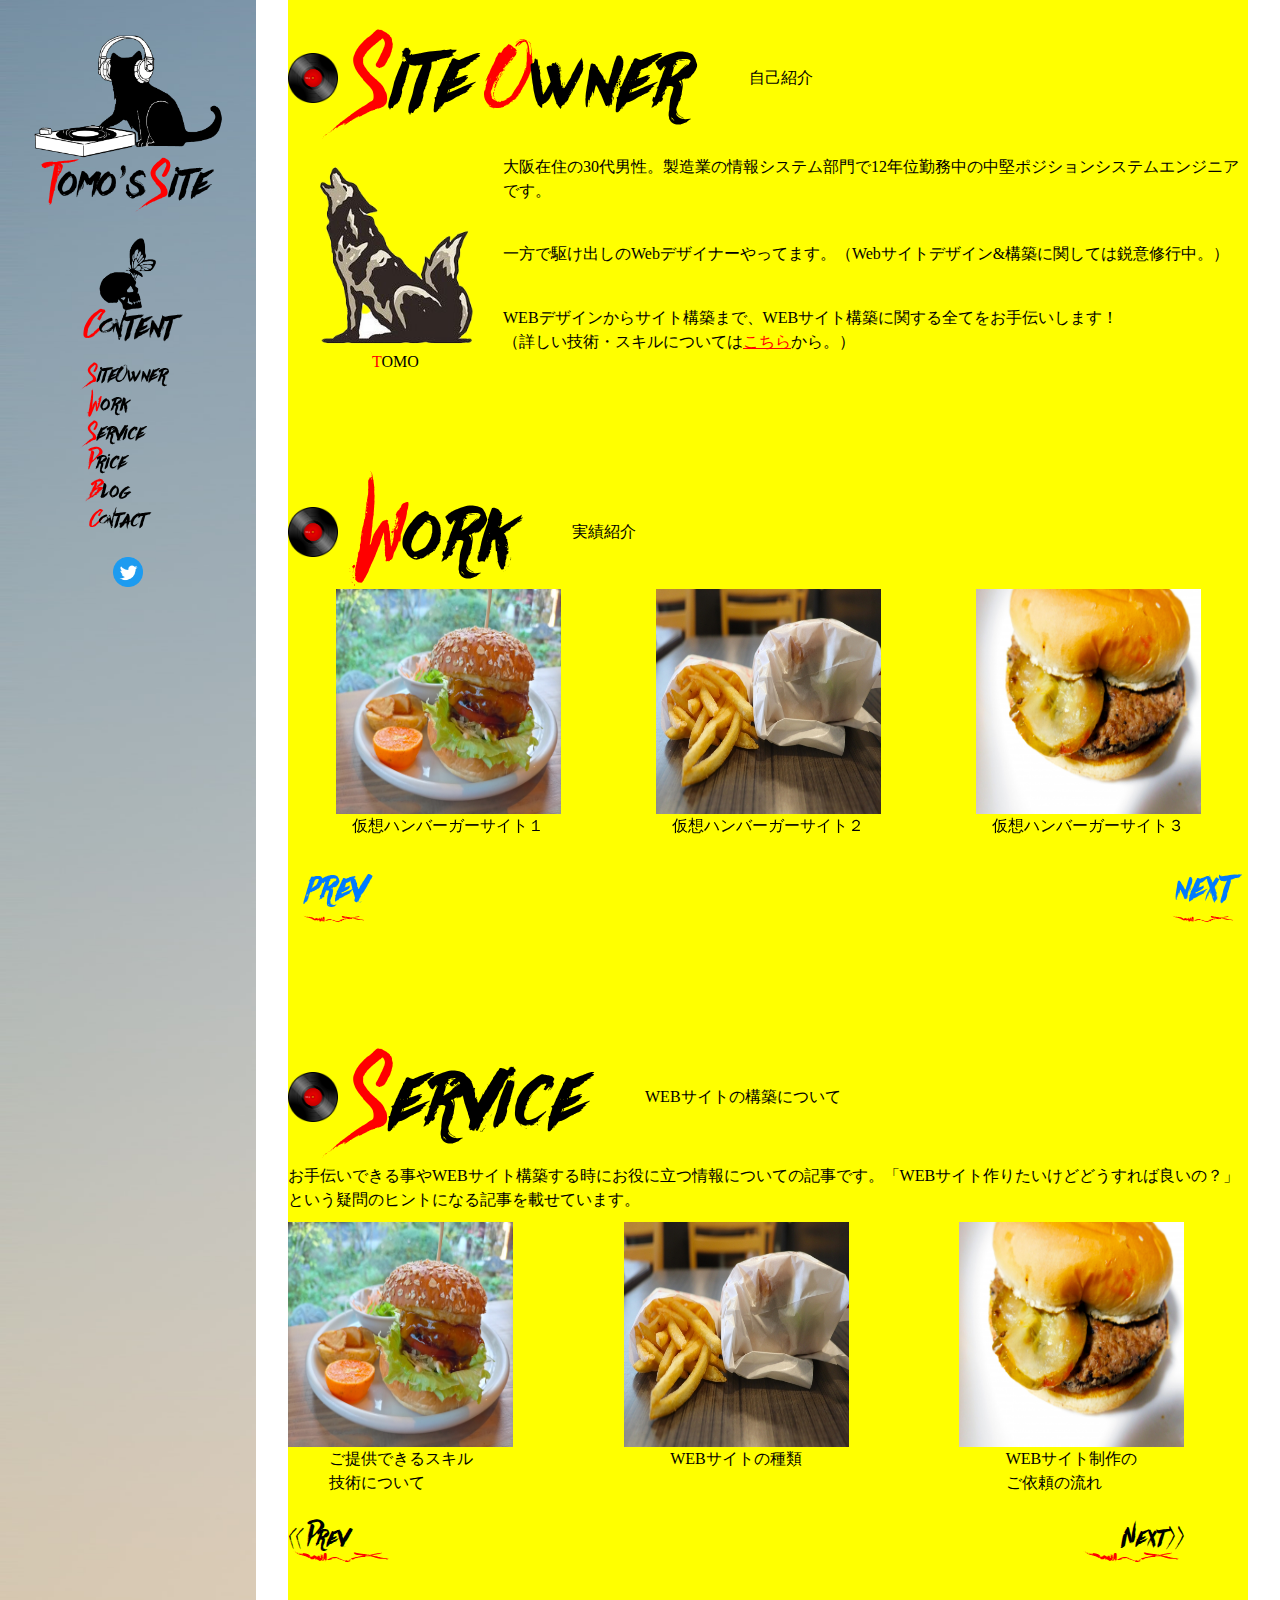
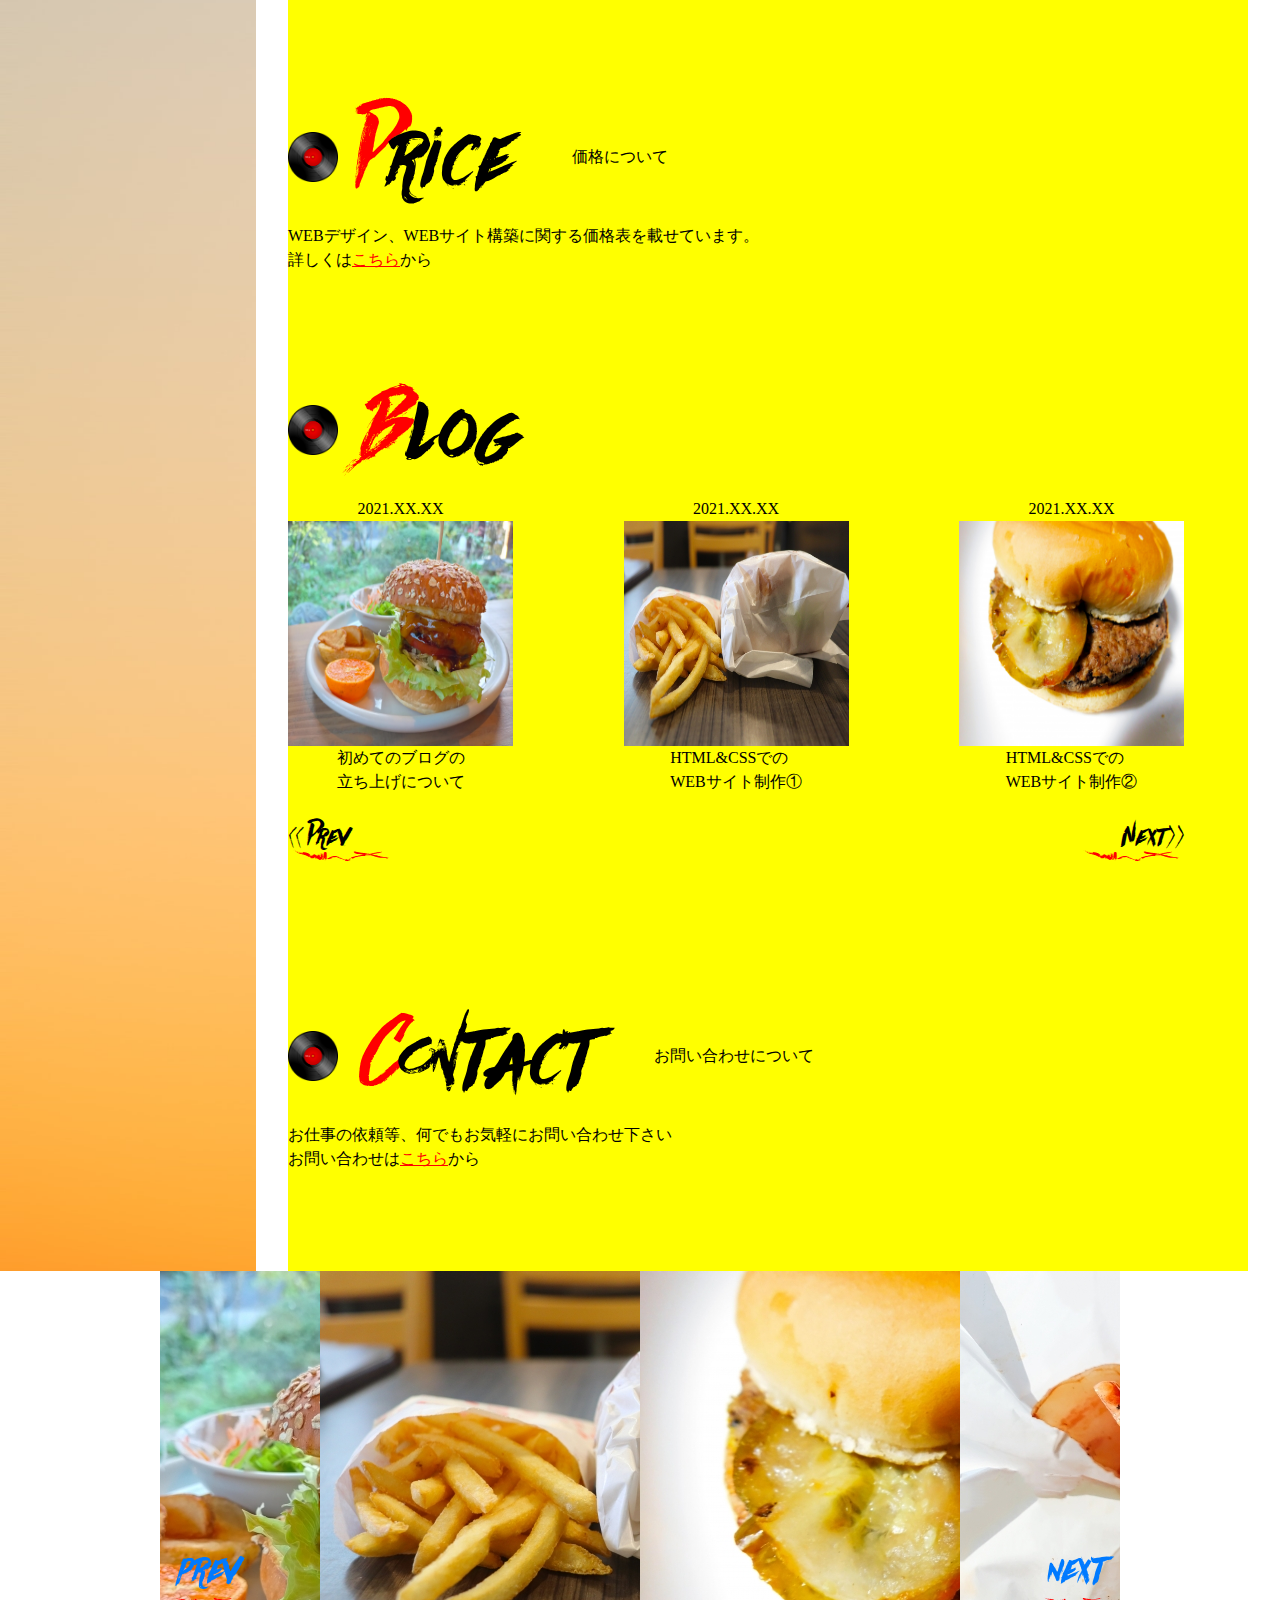
==== commit a82501cf: "swiperを実装 swiperの JS,SCSS(CSS)の整備" ====
--- a/frontpage.html
+++ b/frontpage.html
@@ -6,7 +6,7 @@
             <meta name="description" content="副業用の作品集サイトです">
             <meta name="viewport" content="width=device-width, initial-scale=1.0">
             <title>TOMO PORTFOLIO</title>
-            <link rel="stylesheet" href="./CSS/portfolio.css">
+            
             <!-- スライダー用のCSS -->
             <!-- <link rel="stylesheet" type="text/css" href="CSS/slick.css"/>
             <link rel="stylesheet" type="text/css" href="CSS/slick-theme.css"/> -->
@@ -15,10 +15,12 @@
             <script src="https://code.jquery.com/jquery-3.6.0.min.js" integrity="sha256-/xUj+3OJU5yExlq6GSYGSHk7tPXikynS7ogEvDej/m4=" crossorigin="anonymous"></script>
             <script type="text/javascript" src="js/paginathing.min.js"></script>
             <script type="text/javascript" src="js/image-pagenation.js"></script>
-
+            <!-- fontpage全体のCSS読み込み -->
+            <link rel="stylesheet" href="./CSS/portfolio.css">
             <!-- SwiperのCSS読み込み -->
             <link rel="stylesheet" href="./CSS/swiper-bundle.min.css">
-
+            <!-- Swiperの個別カスタムのCSS読み込み -->
+            <link rel="stylesheet" href="./CSS/swiper-customs.css">
 
         </head>
         <body>
@@ -78,24 +80,31 @@
                                 <a href="/work.html" class ="c-sutitlefont"><span>W</span>ork</a>
                                 <p>実績紹介</p>
                             </div>
-                            <div class="p-pagination">
-                                <dl class="p-pagination__text">
-                                    <dt><a href="/work.html"><img src="./img/work1.jpg" alt="画像1枚めです" class=c-image__work></a></dt>
-                                    <dd><a class="c-genkaifont" href="/work.html">（仮想サイト）</br>ハンバーガーサイト１</a></dd> 
-                                </dl>
-                                <dl class="p-pagination__text">
-                                    <dt><a href="/work.html"><img src="./img/work2.jpg" alt="画像2枚めです" class=c-image__work></a></dt>
-                                    <dd><a class="c-genkaifont" href="#">（仮想サイト）</br>ハンバーガーサイト２</a></dd> 
-                                </dl>
-                                <dl class="p-pagination__text">
-                                    <dt><a href="/work.html"><img src="./img/work3.jpg" alt="画像3枚めです" class=c-image__work></a></dt>
-                                    <dd><a class="c-genkaifont" href="#">（仮想サイト）</br>ハンバーガーサイト３</a></dd> 
-                                </dl>
-                                <dl class="p-pagination__text">
-                                    <dt><a href="/work.html"><img src="./img/work4.jpg" alt="画像4枚めです" class=c-image__work></a></dt>
-                                    <dd><a class="c-genkaifont" href="#">（仮想サイト）</br>ハンバーガーサイト４</a></dd> 
-                                </dl>
-                            </div>
+
+                            <div class="swiper-container">
+                                <div class="swiper-wrapper">
+                                    <dl class="swiper-slide">
+                                        <dt><a href="#"><img src="./img/work1.jpg" alt="画像1枚目です。" class="c-image__work"></a></dt> 
+                                        <dd><a href="#" class="c-genkaifont">仮想ハンバーガーサイト１</a></dd>
+                                    </dl>
+                                    <dl class="swiper-slide">
+                                        <dt><a href="#"><img src="./img/work2.jpg" alt="画像2枚目です。" class="c-image__work"></a></dt>
+                                        <dd><a href="#" class="c-genkaifont">仮想ハンバーガーサイト２</a></dd>
+                                    </dl>
+                                    <dl class="swiper-slide">
+                                        <dt><a href="#"><img src="./img/work3.jpg" alt="画像3枚目です。" class="c-image__work"></a></dt>
+                                        <dd><a href="#" class="c-genkaifont">仮想ハンバーガーサイト３</a></dd>
+                                    </dl>
+                                    <dl class="swiper-slide">
+                                        <dt><a href="#"><img src="./img/work4.jpg" alt="画像4枚目です。" class="c-image__work"></a></dt>
+                                        <dd><a href="#" class="c-genkaifont">仮想ハンバーガーサイト4</a></dd>
+                                    </dl>
+                                  
+                                </div>
+                                <div class="swiper-button-prev"></div>
+                                <div class="swiper-button-next"></div>
+                            </div>
+                            
                         </div>
                         <div class="p-frontservice" id="service">
                             <div class="p-frontservice__top">
@@ -175,10 +184,23 @@
 
             <div class="swiper-container">
                 <div class="swiper-wrapper">
-                  <div class="swiper-slide"><img src="./img/work1.jpg" alt=""></div>
-                  <div class="swiper-slide"><img src="./img/work2.jpg" alt=""></div>
-                  <div class="swiper-slide"><img src="./img/work3.jpg" alt=""></div>
-                  <div class="swiper-slide"><img src="./img/work4.jpg" alt=""></div>
+                    <dl class="swiper-slide">
+                        <dt><a><img src="./img/work1.jpg" alt=""></a></dt>
+                        <dd>テキストテキストテキスト</dd>
+                    </dl>
+                    <dl class="swiper-slide">
+                        <dt><a><img src="./img/work2.jpg" alt=""></a></dt>
+                        <dd>テキストテキストテキスト</dd>
+                    </dl>
+                    <dl class="swiper-slide">
+                        <dt><a><img src="./img/work3.jpg" alt=""></a></dt>
+                        <dd>テキストテキストテキスト</dd>
+                    </dl>
+                    <dl class="swiper-slide">
+                        <dt><a href="#"><img src="./img/work4.jpg" alt=""></a></dt>
+                        <dd><a href="#">テキストテキストテキスト</a></dd>
+                    </dl>
+                  
                 </div>
                 <div class="swiper-button-prev"></div>
                 <div class="swiper-button-next"></div>
--- a/CSS/portfolio.css
+++ b/CSS/portfolio.css
@@ -1189,13 +1189,22 @@
 }
 
 .swiper-container {
-  width: 90vw;
-  height: 400px;
-}
-
-.swiper-slide > img {
-  width: 25vw;
-  height: 400px;
+  width: 75vw;
+  height: 350px;
+  position: relative;
+}
+
+.swiper-slide {
+  display: -webkit-box;
+  display: -ms-flexbox;
+  display: flex;
+  -webkit-box-orient: vertical;
+  -webkit-box-direction: normal;
+      -ms-flex-direction: column;
+          flex-direction: column;
+  -webkit-box-align: center;
+      -ms-flex-align: center;
+          align-items: center;
 }
 
 .p-frontside {
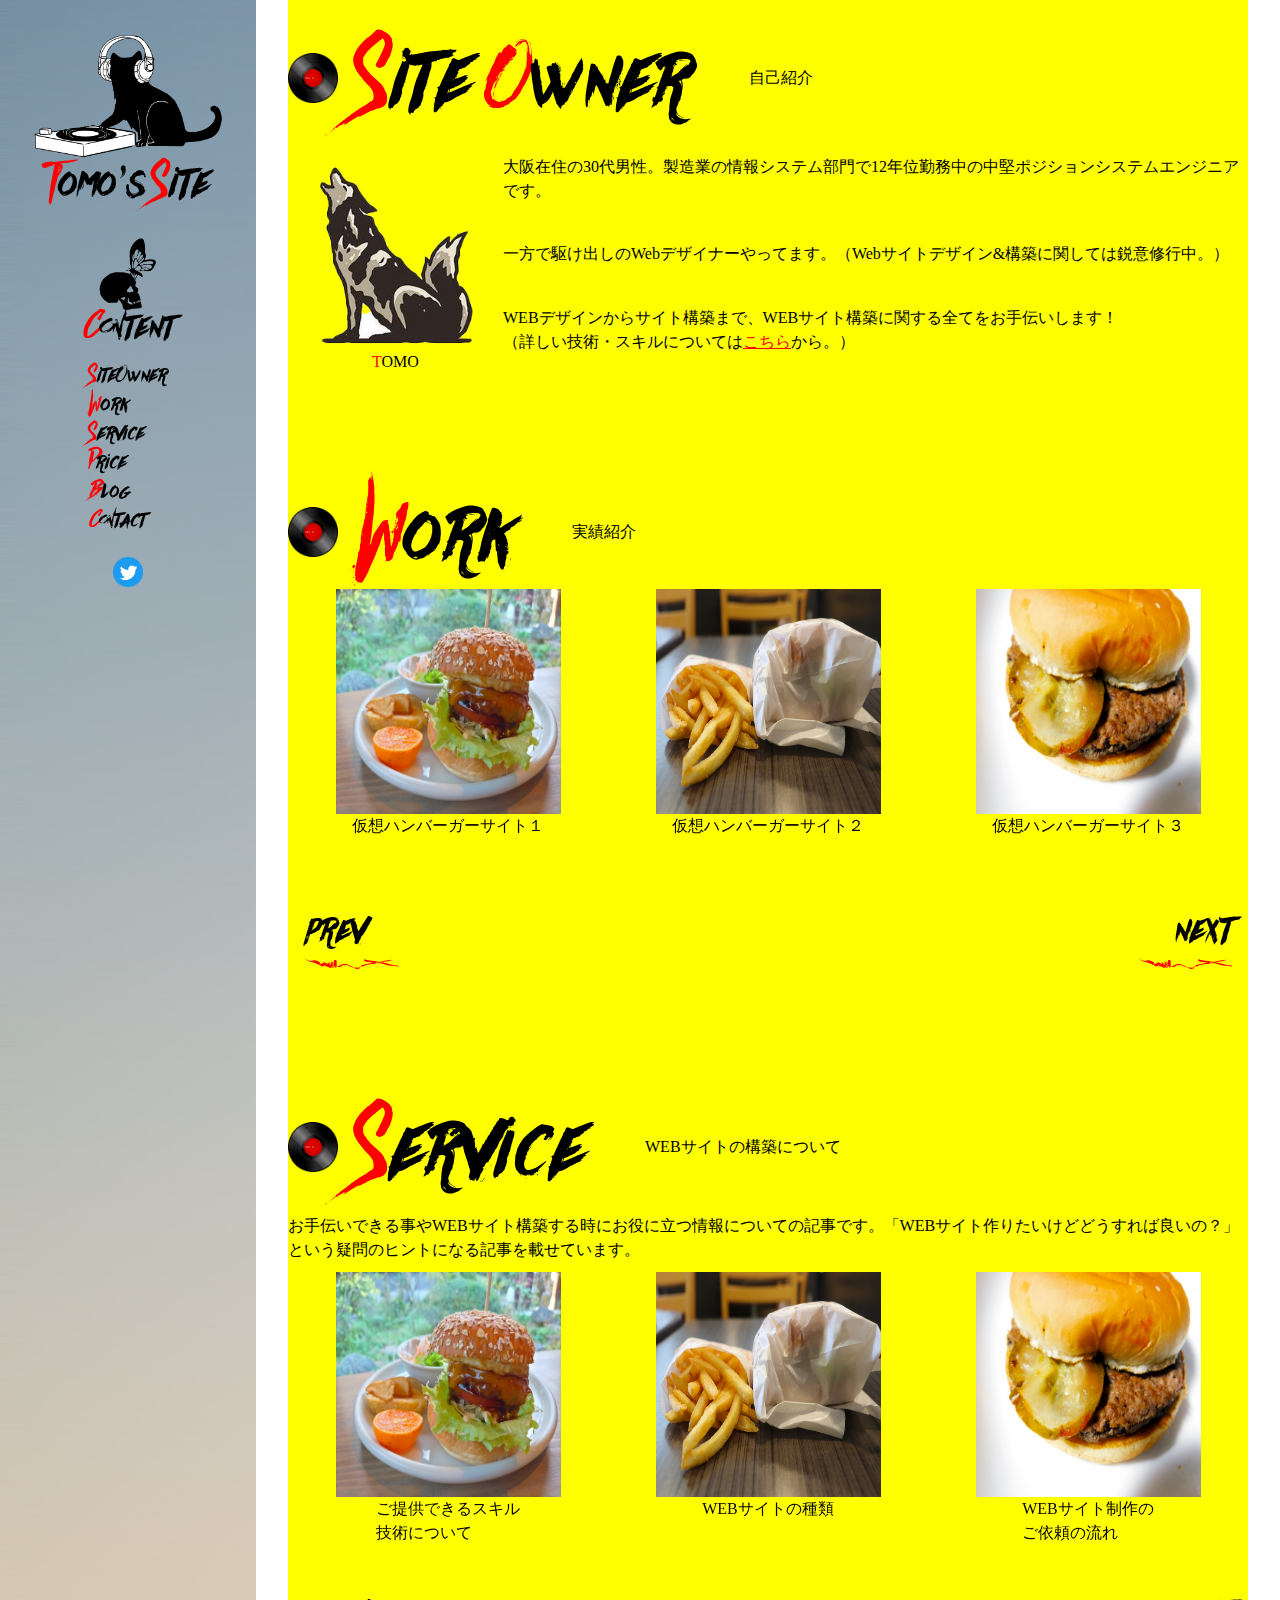
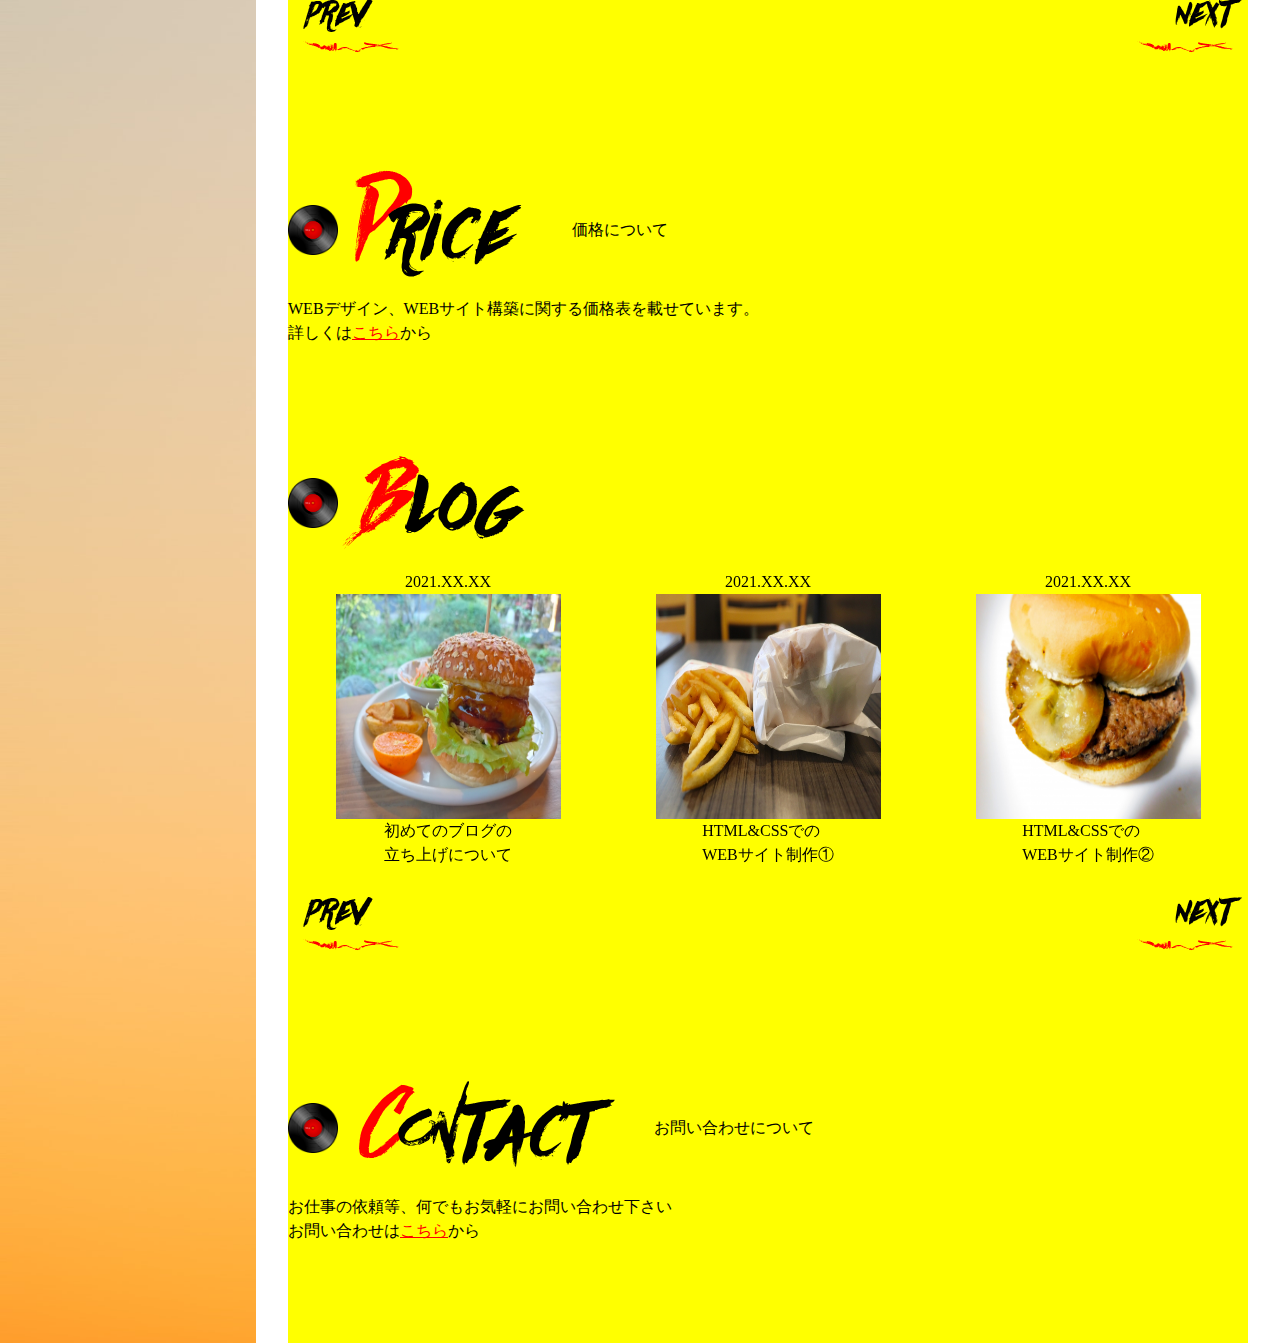
==== commit 74cb4fe3: "Service,  blog、WorkのSwiperの対応完了。 Contactまで完了。" ====
--- a/frontpage.html
+++ b/frontpage.html
@@ -6,15 +6,6 @@
             <meta name="description" content="副業用の作品集サイトです">
             <meta name="viewport" content="width=device-width, initial-scale=1.0">
             <title>TOMO PORTFOLIO</title>
-            
-            <!-- スライダー用のCSS -->
-            <!-- <link rel="stylesheet" type="text/css" href="CSS/slick.css"/>
-            <link rel="stylesheet" type="text/css" href="CSS/slick-theme.css"/> -->
-
-            <!-- Pageネーション用のJQueryjとJs -->
-            <script src="https://code.jquery.com/jquery-3.6.0.min.js" integrity="sha256-/xUj+3OJU5yExlq6GSYGSHk7tPXikynS7ogEvDej/m4=" crossorigin="anonymous"></script>
-            <script type="text/javascript" src="js/paginathing.min.js"></script>
-            <script type="text/javascript" src="js/image-pagenation.js"></script>
             <!-- fontpage全体のCSS読み込み -->
             <link rel="stylesheet" href="./CSS/portfolio.css">
             <!-- SwiperのCSS読み込み -->
@@ -80,7 +71,6 @@
                                 <a href="/work.html" class ="c-sutitlefont"><span>W</span>ork</a>
                                 <p>実績紹介</p>
                             </div>
-
                             <div class="swiper-container">
                                 <div class="swiper-wrapper">
                                     <dl class="swiper-slide">
@@ -104,7 +94,6 @@
                                 <div class="swiper-button-prev"></div>
                                 <div class="swiper-button-next"></div>
                             </div>
-                            
                         </div>
                         <div class="p-frontservice" id="service">
                             <div class="p-frontservice__top">
@@ -113,23 +102,27 @@
                                 <p>WEBサイトの構築について</p>
                             </div>
                             <p>お手伝いできる事やWEBサイト構築する時にお役に立つ情報についての記事です。「WEBサイト作りたいけどどうすれば良いの？」という疑問のヒントになる記事を載せています。</p>
-                            <div class="p-pagination">
-                                <dl class="p-pagination__text">
-                                    <dt><a href="#"><img src="./img/work1.jpg" alt="画像1枚めです" class=c-image__work></a></dt>
-                                    <dd><a class="c-genkaifont" href="#">ご提供できるスキル</br>技術について</a></dd> 
-                                </dl>
-                                <dl class="p-pagination__text">
-                                    <dt><a href="#"><img src="./img/work2.jpg" alt="画像2枚めです" class=c-image__work></a></dt>
-                                    <dd><a class="c-genkaifont" href="#">WEBサイトの種類</a></dd> 
-                                </dl>
-                                <dl class="p-pagination__text">
-                                    <dt><a href="#"><img src="./img/work3.jpg" alt="画像3枚めです" class=c-image__work></a></dt>
-                                    <dd><a class="c-genkaifont" href="#">WEBサイト制作の</br>ご依頼の流れ</a></dd> 
-                                </dl>
-                                <dl class="p-pagination__text">
-                                    <dt><a  href="#"><img src="./img/work4.jpg" alt="画像4枚めです" class=c-image__work></a></dt>
-                                    <dd><a  class="c-genkaifont" href="#">WEBデザインの種類について</a></dd> 
-                                </dl>
+                            <div class="swiper-container">
+                                <div class="swiper-wrapper">
+                                    <dl class="swiper-slide">
+                                        <dt><a href="#"><img src="./img/work1.jpg" alt="画像1枚目です。" class="c-image__work"></a></dt> 
+                                        <dd><a href="#" class="c-genkaifont">ご提供できるスキル</br>技術について</a></dd>
+                                    </dl>
+                                    <dl class="swiper-slide">
+                                        <dt><a href="#"><img src="./img/work2.jpg" alt="画像2枚目です。" class="c-image__work"></a></dt>
+                                        <dd><a href="#" class="c-genkaifont">WEBサイトの種類</a></dd>
+                                    </dl>
+                                    <dl class="swiper-slide">
+                                        <dt><a href="#"><img src="./img/work3.jpg" alt="画像3枚目です。" class="c-image__work"></a></dt>
+                                        <dd><a href="#" class="c-genkaifont">WEBサイト制作の</br>ご依頼の流れ</a></dd>
+                                    </dl>
+                                    <dl class="swiper-slide">
+                                        <dt><a href="#"><img src="./img/work4.jpg" alt="画像4枚目です。" class="c-image__work"></a></dt>
+                                        <dd><a href="#" class="c-genkaifont">WEBデザインの種類について</a></dd>
+                                    </dl>
+                                </div>
+                                <div class="swiper-button-prev"></div>
+                                <div class="swiper-button-next"></div>
                             </div>
                         </div>
                         <div class="p-frontprice" id="price">
@@ -146,27 +139,31 @@
                                 <img src="./img/record.png" alt="toppageのシンボルです" class="c-image__record">
                                 <a href="#" class ="c-sutitlefont"><span>B</span>log</a>
                             </div>
-                            <div class="p-pagination">
-                                <dl class="p-pagination__text">
-                                    <dd><a class="c-genkaifont" href="#">2021.XX.XX</a></dd>
-                                    <dt><a href="#"><img src="./img/work1.jpg" alt="画像1枚めです" class=c-image__work></a></dt>
-                                    <dd><a class="c-genkaifont" href="#">初めてのブログの</br>立ち上げについて</a></dd> 
-                                </dl>
-                                <dl class="p-pagination__text">
-                                    <dd><a class="c-genkaifont" href="#">2021.XX.XX</a></dd>
-                                    <dt><a href="#"><img src="./img/work2.jpg" alt="画像2枚めです" class=c-image__work></a></dt>
-                                    <dd><a class="c-genkaifont" href="#">HTML&CSSでの<br>WEBサイト制作①</a></dd> 
-                                </dl>
-                                <dl class="p-pagination__text">
-                                    <dd><a class="c-genkaifont" href="#">2021.XX.XX</a></dd>
-                                    <dt><a href="#"><img src="./img/work3.jpg" alt="画像3枚めです" class=c-image__work></a></dt>
-                                    <dd><a class="c-genkaifont" href="#">HTML&CSSでの<br>WEBサイト制作②</a></dd> 
-                                </dl>
-                                <dl class="p-pagination__text">
-                                    <dd><a class="c-genkaifont" href="#">2021.XX.XX</a></dd>
-                                    <dt><a  href="#"><img src="./img/work4.jpg" alt="画像4枚めです" class=c-image__work></a></dt>
-                                    <dd><a class="c-genkaifont" href="#">HTML&CSSでの<br>WEBサイト制作③</a></dd> 
-                                </dl>
+                            <div class="swiper-container">
+                                <div class="swiper-wrapper">
+                                    <dl class="swiper-slide">
+                                        <dd><a class="c-genkaifont" href="#">2021.XX.XX</a></dd>
+                                        <dt><a href="#"><img src="./img/work1.jpg" alt="画像1枚目です。" class="c-image__work"></a></dt> 
+                                        <dd><a href="#" class="c-genkaifont">初めてのブログの</br>立ち上げについて</a></dd>
+                                    </dl>
+                                    <dl class="swiper-slide">
+                                        <dd><a class="c-genkaifont" href="#">2021.XX.XX</a></dd>
+                                        <dt><a href="#"><img src="./img/work2.jpg" alt="画像2枚目です。" class="c-image__work"></a></dt>
+                                        <dd><a href="#" class="c-genkaifont">HTML&CSSでの<br>WEBサイト制作①</a></dd>
+                                    </dl>
+                                    <dl class="swiper-slide">
+                                        <dd><a class="c-genkaifont" href="#">2021.XX.XX</a></dd>
+                                        <dt><a href="#"><img src="./img/work3.jpg" alt="画像3枚目です。" class="c-image__work"></a></dt>
+                                        <dd><a href="#" class="c-genkaifont">HTML&CSSでの<br>WEBサイト制作②</a></dd>
+                                    </dl>
+                                    <dl class="swiper-slide">
+                                        <dd><a class="c-genkaifont" href="#">2021.XX.XX</a></dd>
+                                        <dt><a href="#"><img src="./img/work4.jpg" alt="画像4枚目です。" class="c-image__work"></a></dt>
+                                        <dd><a href="#" class="c-genkaifont">HTML&CSSでの<br>WEBサイト制作③</a></dd>
+                                    </dl>
+                                </div>
+                                <div class="swiper-button-prev"></div>
+                                <div class="swiper-button-next"></div>
                             </div>
                         </div>
                         <div class="p-frontcontact" id="contact">
@@ -182,31 +179,6 @@
                 </article>
             </main>
 
-            <div class="swiper-container">
-                <div class="swiper-wrapper">
-                    <dl class="swiper-slide">
-                        <dt><a><img src="./img/work1.jpg" alt=""></a></dt>
-                        <dd>テキストテキストテキスト</dd>
-                    </dl>
-                    <dl class="swiper-slide">
-                        <dt><a><img src="./img/work2.jpg" alt=""></a></dt>
-                        <dd>テキストテキストテキスト</dd>
-                    </dl>
-                    <dl class="swiper-slide">
-                        <dt><a><img src="./img/work3.jpg" alt=""></a></dt>
-                        <dd>テキストテキストテキスト</dd>
-                    </dl>
-                    <dl class="swiper-slide">
-                        <dt><a href="#"><img src="./img/work4.jpg" alt=""></a></dt>
-                        <dd><a href="#">テキストテキストテキスト</a></dd>
-                    </dl>
-                  
-                </div>
-                <div class="swiper-button-prev"></div>
-                <div class="swiper-button-next"></div>
-             </div>
-
-
 
             <footer class="l-frontfooter">
                 <p><small>TOMO All right reserved</small></p>
--- a/CSS/portfolio.css
+++ b/CSS/portfolio.css
@@ -587,12 +587,16 @@
   color: white;
 }
 
-.c-genkaifont, .c-genkaifont__contents {
+.c-genkaifont, .c-genkaifont__contents, .c-genkaifont__black {
   font-family: "genkai-mincho";
 }
 
 .c-genkaifont__contents {
   font-size: 16px;
+}
+
+.c-genkaifont__black {
+  color: black;
 }
 
 .c-thunderfont {
@@ -1190,7 +1194,7 @@
 
 .swiper-container {
   width: 75vw;
-  height: 350px;
+  height: 400px;
   position: relative;
 }
 
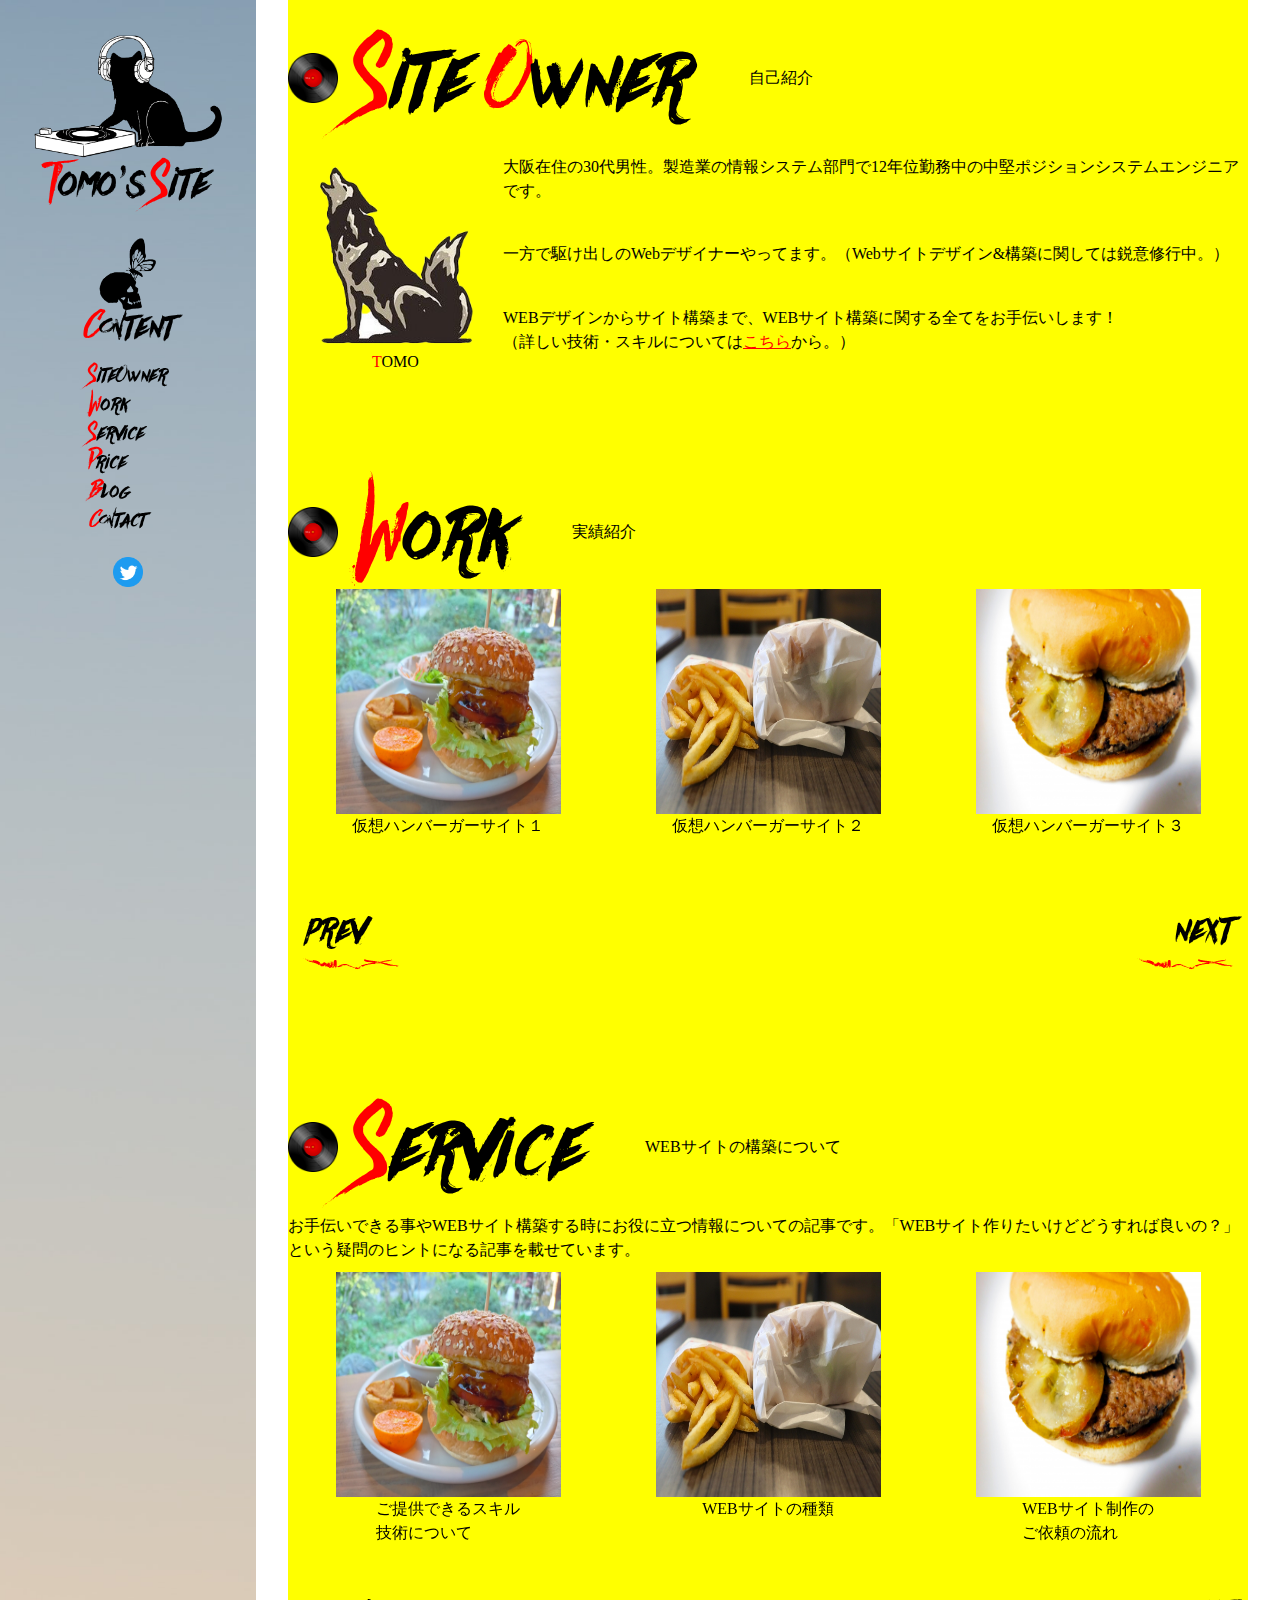
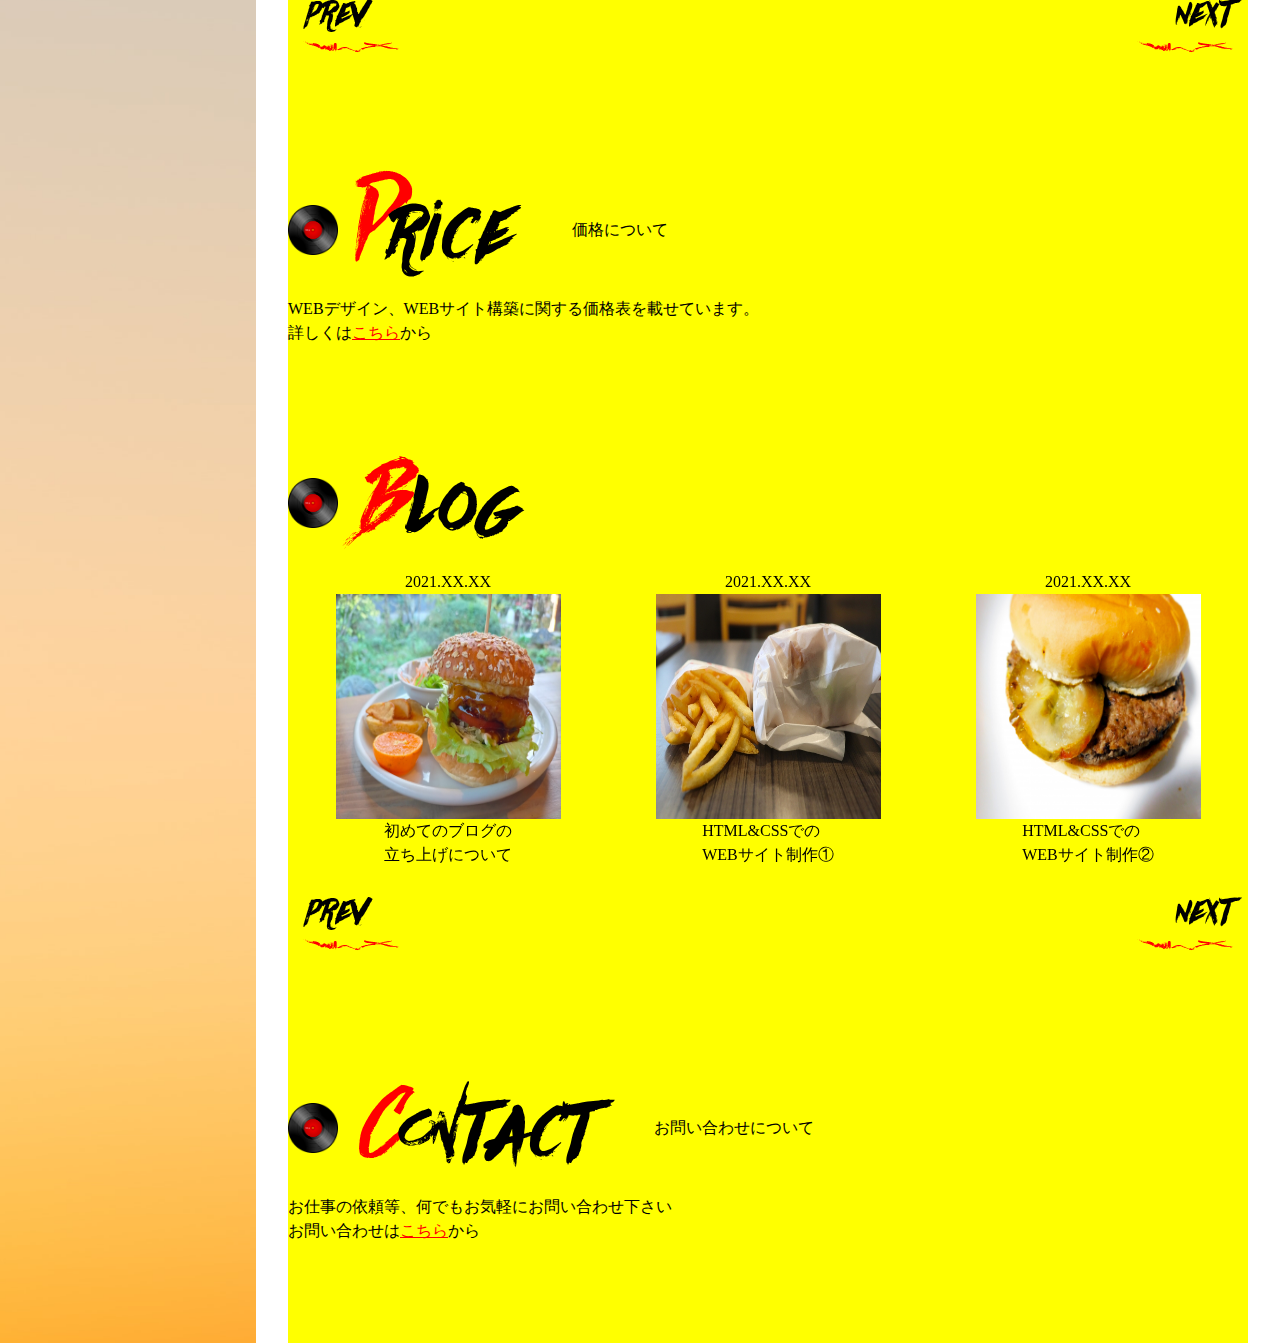
==== commit 4098b2c3: "frontpageのハンバーガーメニューを完成" ====
--- a/frontpage.html
+++ b/frontpage.html
@@ -14,7 +14,7 @@
             <link rel="stylesheet" href="./CSS/swiper-customs.css">
 
         </head>
-        <body>
+        <body class="l-body">
             <header class="l-frontheader">
                 <div class="p-frontheader">
                     <img src="./img/Twittersocialicons.png" alt="twitter" class="c-image__twitter p-frontheader__twitter">
@@ -23,6 +23,10 @@
                         <a href="#siteowner"><span>T</span>omo's <span>S</span>ite</a> 
                     </div>
                     <button class="p-hamberger"><span>M</span>enu</button>
+                </div>
+                <div class="p-hambergermanu">
+                    <button><span>R</span>eturn</button>
+
                 </div>
             </header>
 
@@ -178,16 +182,23 @@
                     </div>
                 </article>
             </main>
-
+            <!-- ハンバーガーメニューを開く時の背景を指定 -->
+            <div class="c-hambergerbackground"></div>
 
             <footer class="l-frontfooter">
                 <p><small>TOMO All right reserved</small></p>
             </footer>
 
+
+
+            <!-- ハンバーガーメニューのJS読み込み -->
+            <script src="./js/jquery-3.6.0.min.js"></script>
+            <script src="./js/hamberger.js"></script>
             <!-- swiperのJSの読み込み -->
             <script src="./js/swiper-bundle-min.js"></script>
             <script src="./js/swiper.js"></script>
 
+            
 
         </body>
     </html>--- a/CSS/portfolio.css
+++ b/CSS/portfolio.css
@@ -504,6 +504,11 @@
   font-family: "genkai-mincho";
 }
 
+.l-frontheader {
+  overflow-x: hidden;
+  z-index: 100;
+}
+
 @media (min-width: 1201px) {
   .l-frontheader {
     display: none;
@@ -515,7 +520,7 @@
     display: block;
     width: 100vw;
     height: 250px;
-    background-image: url(/img/gradation_background.jpg);
+    position: relative;
   }
 }
 
@@ -540,6 +545,7 @@
 }
 
 .l-frontmain {
+  overflow-x: hidden;
   display: -webkit-box;
   display: -ms-flexbox;
   display: flex;
@@ -587,6 +593,11 @@
   color: white;
 }
 
+.l-body {
+  position: relative;
+  overflow-x: hidden;
+}
+
 .c-genkaifont, .c-genkaifont__contents, .c-genkaifont__black {
   font-family: "genkai-mincho";
 }
@@ -705,6 +716,20 @@
 
 .slick-dots > li > button::before {
   font-size: 50px;
+}
+
+.c-hambergerbackground {
+  position: absolute;
+  top: 0%;
+  left: 100%;
+  width: 100%;
+  height: 100%;
+  background: url(/img/gradation_background.jpg) top/cover;
+  z-index: 50;
+}
+
+.c-hambergerbackground.is-open {
+  left: 0%;
 }
 
 .p-index {
@@ -1196,6 +1221,7 @@
   width: 75vw;
   height: 400px;
   position: relative;
+  z-index: 10;
 }
 
 .swiper-slide {
@@ -1212,15 +1238,27 @@
 }
 
 .p-frontside {
-  background-image: url(/img/gradation_background.jpg);
-  background-size: cover;
+  background: url(/img/gradation_background.jpg) top/cover;
   width: 20vw;
 }
 
 @media (max-width: 1200px) {
   .p-frontside {
     position: absolute;
+    width: 100vw;
     left: 100%;
+    height: 100%;
+    background: none;
+  }
+}
+
+@media (max-width: 1200px) {
+  .p-frontside.is-open {
+    -webkit-transition: all 2s;
+    transition: all 2s;
+    position: absolute;
+    left: 0%;
+    z-index: 100;
   }
 }
 
@@ -1237,6 +1275,14 @@
   -webkit-box-align: center;
       -ms-flex-align: center;
           align-items: center;
+}
+
+@media (max-width: 1200px) {
+  .p-frontside__fix {
+    position: static;
+    width: 100vw;
+    height: 100%;
+  }
 }
 
 @media (max-width: 1200px) {
@@ -1272,7 +1318,9 @@
 }
 
 .p-frontheader {
+  background: url(/img/gradation_background.jpg) top/cover;
   position: relative;
+  height: 250px;
 }
 
 .p-frontheader__twitter {
@@ -1300,6 +1348,10 @@
 
 .p-frontheader__title > a {
   font-size: 50px;
+}
+
+.p-frontheader.is-open {
+  display: none;
 }
 
 .p-hamberger {
@@ -1310,6 +1362,20 @@
   font-family: "my-against";
 }
 
+.p-hambergermanu {
+  position: absolute;
+  left: 100%;
+  font-family: "my-against";
+  font-size: 50px;
+}
+
+.p-hambergermanu.is-open {
+  top: 50%;
+  left: calc(50% - 50px);
+  -webkit-transition: all 2s;
+  transition: all 2s;
+}
+
 .p-workheader__wrap {
   width: 70%;
   display: -webkit-box;
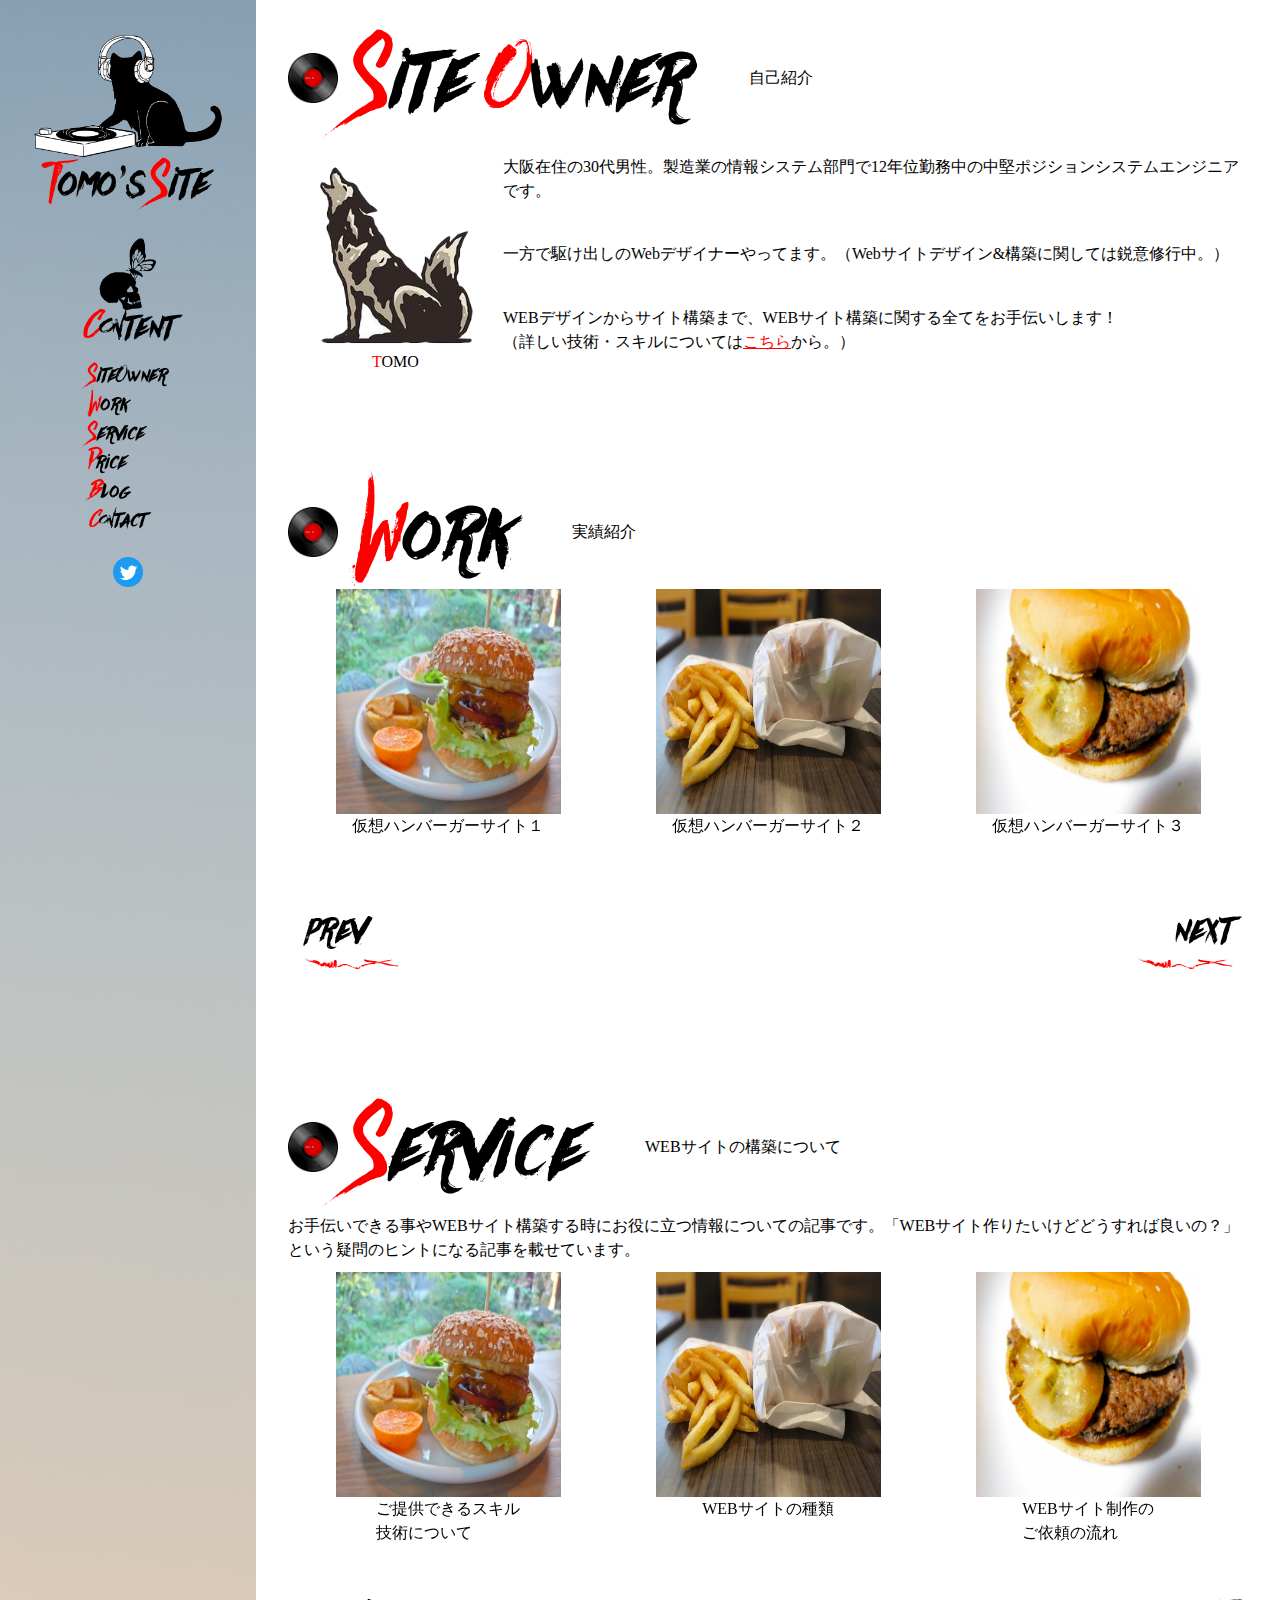
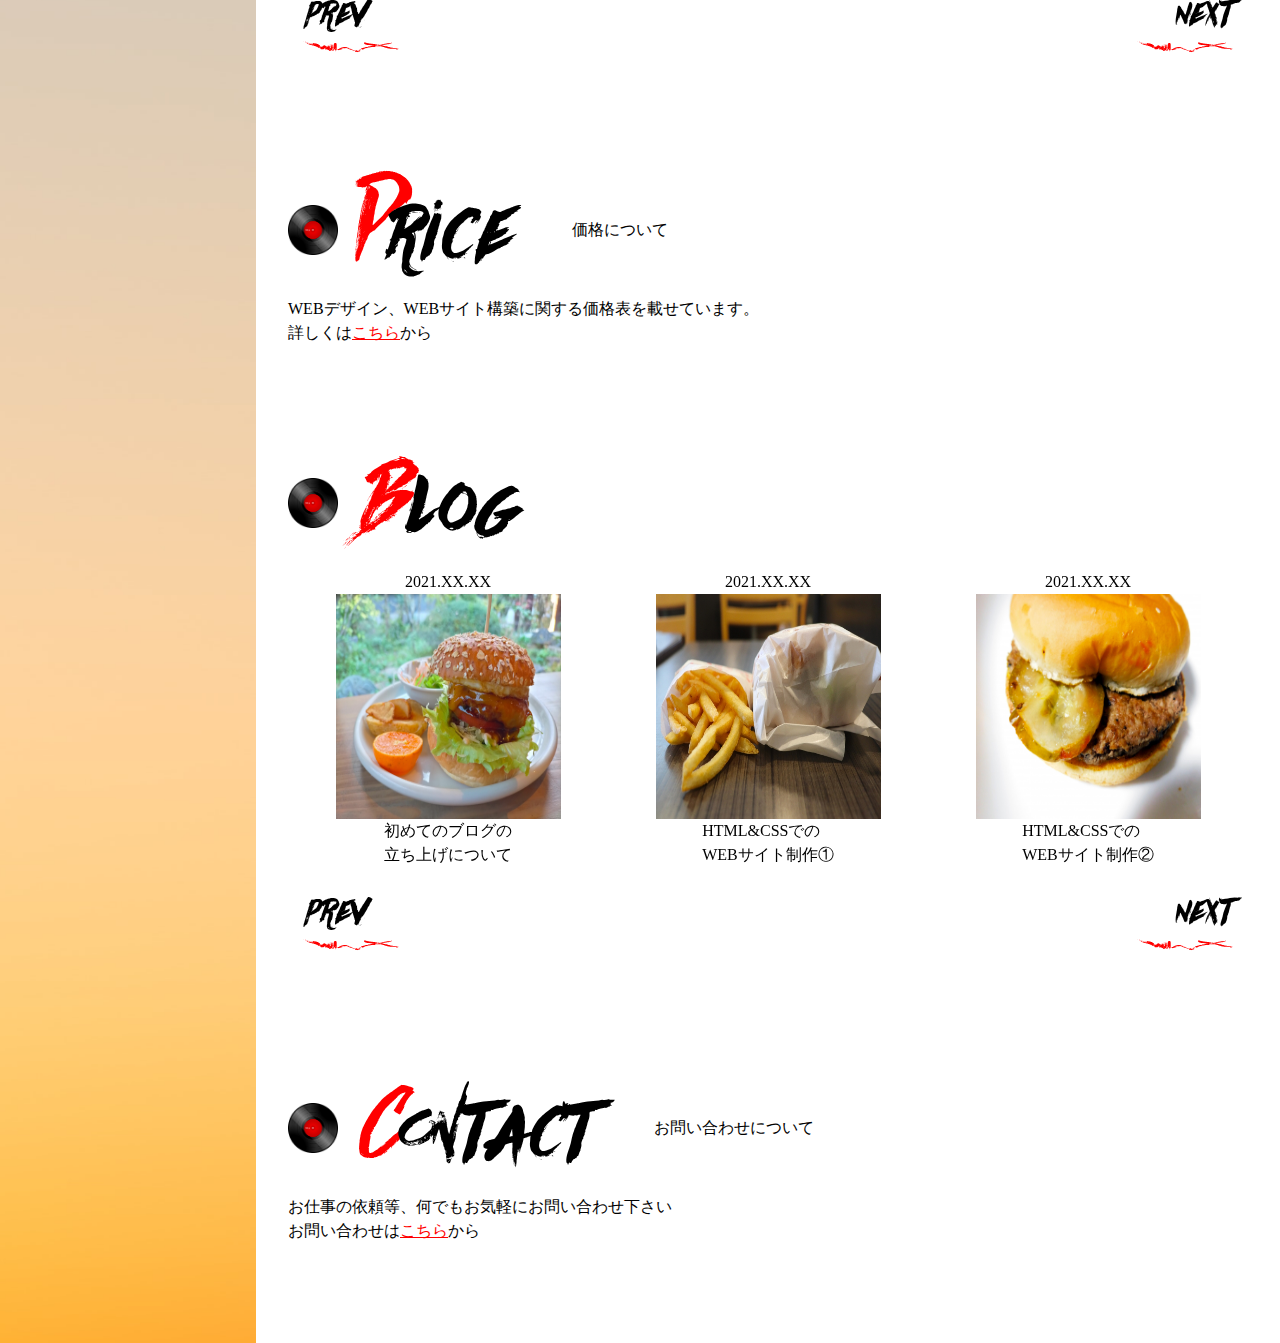
==== commit 6b947d5c: "frontpageの背景を修正" ====
--- a/frontpage.html
+++ b/frontpage.html
@@ -186,7 +186,7 @@
             <div class="c-hambergerbackground"></div>
 
             <footer class="l-frontfooter">
-                <p><small>TOMO All right reserved</small></p>
+                <p class="c-genkaifont"><small>TOMO All right reserved</small></p>
             </footer>
 
 
--- a/CSS/portfolio.css
+++ b/CSS/portfolio.css
@@ -572,6 +572,29 @@
   }
 }
 
+@media (max-width: 1200px) {
+  .l-frontfooter {
+    width: 100vw;
+    height: 100px;
+    background: url(/img/footer_tape.jpg) 90px/60px;
+    margin-top: 80px;
+    display: -webkit-box;
+    display: -ms-flexbox;
+    display: flex;
+    -webkit-box-orient: vertical;
+    -webkit-box-direction: normal;
+        -ms-flex-direction: column;
+            flex-direction: column;
+    -webkit-box-align: center;
+        -ms-flex-align: center;
+            align-items: center;
+    -webkit-box-pack: center;
+        -ms-flex-pack: center;
+            justify-content: center;
+    color: white;
+  }
+}
+
 .l-workfooter {
   width: 100vw;
   height: 100px;
@@ -634,6 +657,12 @@
   font-size: 100px;
 }
 
+@media (max-width: 699px) {
+  .c-sutitlefont {
+    font-size: 50px;
+  }
+}
+
 .c-redunderline {
   text-decoration: underline;
   color: red;
@@ -692,6 +721,13 @@
 .c-image__record {
   width: 50px;
   height: 50px;
+}
+
+@media (max-width: 699px) {
+  .c-image__record {
+    width: 30px;
+    height: 30px;
+  }
 }
 
 .c-image__owner {
@@ -792,7 +828,6 @@
 
 .p-frontarticle__wrap {
   width: 75vw;
-  background-color: yellow;
 }
 
 @media (max-width: 1200px) {
@@ -820,10 +855,37 @@
   font-family: "genkai-mincho";
 }
 
+@media (max-width: 699px) {
+  .p-introduction__top {
+    -webkit-box-orient: vertical;
+    -webkit-box-direction: normal;
+        -ms-flex-direction: column;
+            flex-direction: column;
+  }
+  .p-introduction__top > a {
+    margin: 20px 0 10px 0;
+  }
+  .p-introduction__top > p {
+    margin: 0;
+  }
+}
+
 .p-introduction__content {
   display: -webkit-box;
   display: -ms-flexbox;
   display: flex;
+}
+
+@media (max-width: 699px) {
+  .p-introduction__content {
+    -webkit-box-orient: vertical;
+    -webkit-box-direction: normal;
+        -ms-flex-direction: column;
+            flex-direction: column;
+    -webkit-box-align: center;
+        -ms-flex-align: center;
+            align-items: center;
+  }
 }
 
 .p-introduction__left {
@@ -852,6 +914,15 @@
       justify-content: space-around;
 }
 
+@media (max-width: 699px) {
+  .p-introduction__right {
+    margin-top: 20px;
+  }
+  .p-introduction__right > p {
+    margin-bottom: 16px;
+  }
+}
+
 .p-frontwork {
   margin-top: 100px;
 }
@@ -875,123 +946,19 @@
   font-family: "genkai-mincho";
 }
 
-.p-pagination {
-  width: 70vw;
-  display: -webkit-box;
-  display: -ms-flexbox;
-  display: flex;
-  -webkit-box-pack: justify;
-      -ms-flex-pack: justify;
-          justify-content: space-between;
-}
-
-.p-pagination__class {
-  width: 70vw;
-  display: -webkit-box;
-  display: -ms-flexbox;
-  display: flex;
-  -webkit-box-pack: justify;
-      -ms-flex-pack: justify;
-          justify-content: space-between;
-  margin: 30px 0 50px 0;
-}
-
-.p-pagination__class > .prev {
-  position: relative;
-}
-
-.p-pagination__class > .prev > a::after {
-  position: absolute;
-  content: "Ene";
-  color: red;
-  top: 15px;
-  left: 5px;
-  font-family: "my-thunder";
-  font-size: 25px;
-}
-
-.p-pagination__class > .next {
-  position: relative;
-}
-
-.p-pagination__class > .next > a::after {
-  position: absolute;
-  content: "Ene";
-  color: red;
-  top: 15px;
-  right: 5px;
-  font-family: "my-thunder";
-  font-size: 25px;
-}
-
-.p-pagination__class > .page {
-  display: none;
-}
-
-.p-pagination__work {
-  margin-top: 80px;
-  display: -webkit-box;
-  display: -ms-flexbox;
-  display: flex;
-  -webkit-box-orient: vertical;
-  -webkit-box-direction: normal;
-      -ms-flex-direction: column;
-          flex-direction: column;
-  -webkit-box-align: center;
-      -ms-flex-align: center;
-          align-items: center;
-}
-
-.p-pagination__work > h3 {
-  margin-bottom: 20px;
-}
-
-.p-pagination__text {
-  display: -webkit-box;
-  display: -ms-flexbox;
-  display: flex;
-  -webkit-box-orient: vertical;
-  -webkit-box-direction: normal;
-      -ms-flex-direction: column;
-          flex-direction: column;
-  -webkit-box-align: center;
-      -ms-flex-align: center;
-          align-items: center;
-}
-
-.p-pagination__container {
-  display: -webkit-box;
-  display: -ms-flexbox;
-  display: flex;
-  -webkit-box-pack: justify;
-      -ms-flex-pack: justify;
-          justify-content: space-between;
-}
-
-.p-pagination__other {
-  display: -webkit-box;
-  display: -ms-flexbox;
-  display: flex;
-  -webkit-box-orient: vertical;
-  -webkit-box-direction: normal;
-      -ms-flex-direction: column;
-          flex-direction: column;
-  -webkit-box-align: center;
-      -ms-flex-align: center;
-          align-items: center;
-}
-
-.p-pagination__othercontents {
-  display: -webkit-box;
-  display: -ms-flexbox;
-  display: flex;
-  -webkit-box-orient: vertical;
-  -webkit-box-direction: normal;
-      -ms-flex-direction: column;
-          flex-direction: column;
-  -webkit-box-align: center;
-      -ms-flex-align: center;
-          align-items: center;
+@media (max-width: 699px) {
+  .p-frontwork__top {
+    -webkit-box-orient: vertical;
+    -webkit-box-direction: normal;
+        -ms-flex-direction: column;
+            flex-direction: column;
+  }
+  .p-frontwork__top > a {
+    margin: 20px 0 10px 0;
+  }
+  .p-frontwork__top > p {
+    margin: 0;
+  }
 }
 
 .p-frontservice {
@@ -1017,6 +984,21 @@
   font-family: "genkai-mincho";
 }
 
+@media (max-width: 699px) {
+  .p-frontservice__top {
+    -webkit-box-orient: vertical;
+    -webkit-box-direction: normal;
+        -ms-flex-direction: column;
+            flex-direction: column;
+  }
+  .p-frontservice__top > a {
+    margin: 20px 0 10px 0;
+  }
+  .p-frontservice__top > p {
+    margin: 0;
+  }
+}
+
 .p-frontservice > p {
   margin: 10px 0 10px 0;
 }
@@ -1045,6 +1027,21 @@
   font-family: "genkai-mincho";
 }
 
+@media (max-width: 699px) {
+  .p-frontprice__top {
+    -webkit-box-orient: vertical;
+    -webkit-box-direction: normal;
+        -ms-flex-direction: column;
+            flex-direction: column;
+  }
+  .p-frontprice__top > a {
+    margin: 20px 0 10px 0;
+  }
+  .p-frontprice__top > p {
+    margin: 0;
+  }
+}
+
 .p-frontblog {
   margin-top: 100px;
 }
@@ -1069,6 +1066,15 @@
   font-family: "genkai-mincho";
 }
 
+@media (max-width: 699px) {
+  .p-frontblog__top {
+    -webkit-box-orient: vertical;
+    -webkit-box-direction: normal;
+        -ms-flex-direction: column;
+            flex-direction: column;
+  }
+}
+
 .p-frontcontact {
   margin: 100px 0 100px 0;
 }
@@ -1091,6 +1097,21 @@
 .p-frontcontact__top > p {
   margin: 0 40px 0 20px;
   font-family: "genkai-mincho";
+}
+
+@media (max-width: 699px) {
+  .p-frontcontact__top {
+    -webkit-box-orient: vertical;
+    -webkit-box-direction: normal;
+        -ms-flex-direction: column;
+            flex-direction: column;
+  }
+  .p-frontcontact__top > a {
+    margin: 20px 0 10px 0;
+  }
+  .p-frontcontact__top > p {
+    margin: 0;
+  }
 }
 
 .p-workarticle {
@@ -1325,8 +1346,8 @@
 
 .p-frontheader__twitter {
   position: absolute;
-  top: 150px;
-  left: 150px;
+  top: 180px;
+  left: 10vw;
 }
 
 .p-frontheader__title {
@@ -1362,6 +1383,12 @@
   font-family: "my-against";
 }
 
+@media (max-width: 699px) {
+  .p-hamberger {
+    left: 80vw;
+  }
+}
+
 .p-hambergermanu {
   position: absolute;
   left: 100%;
